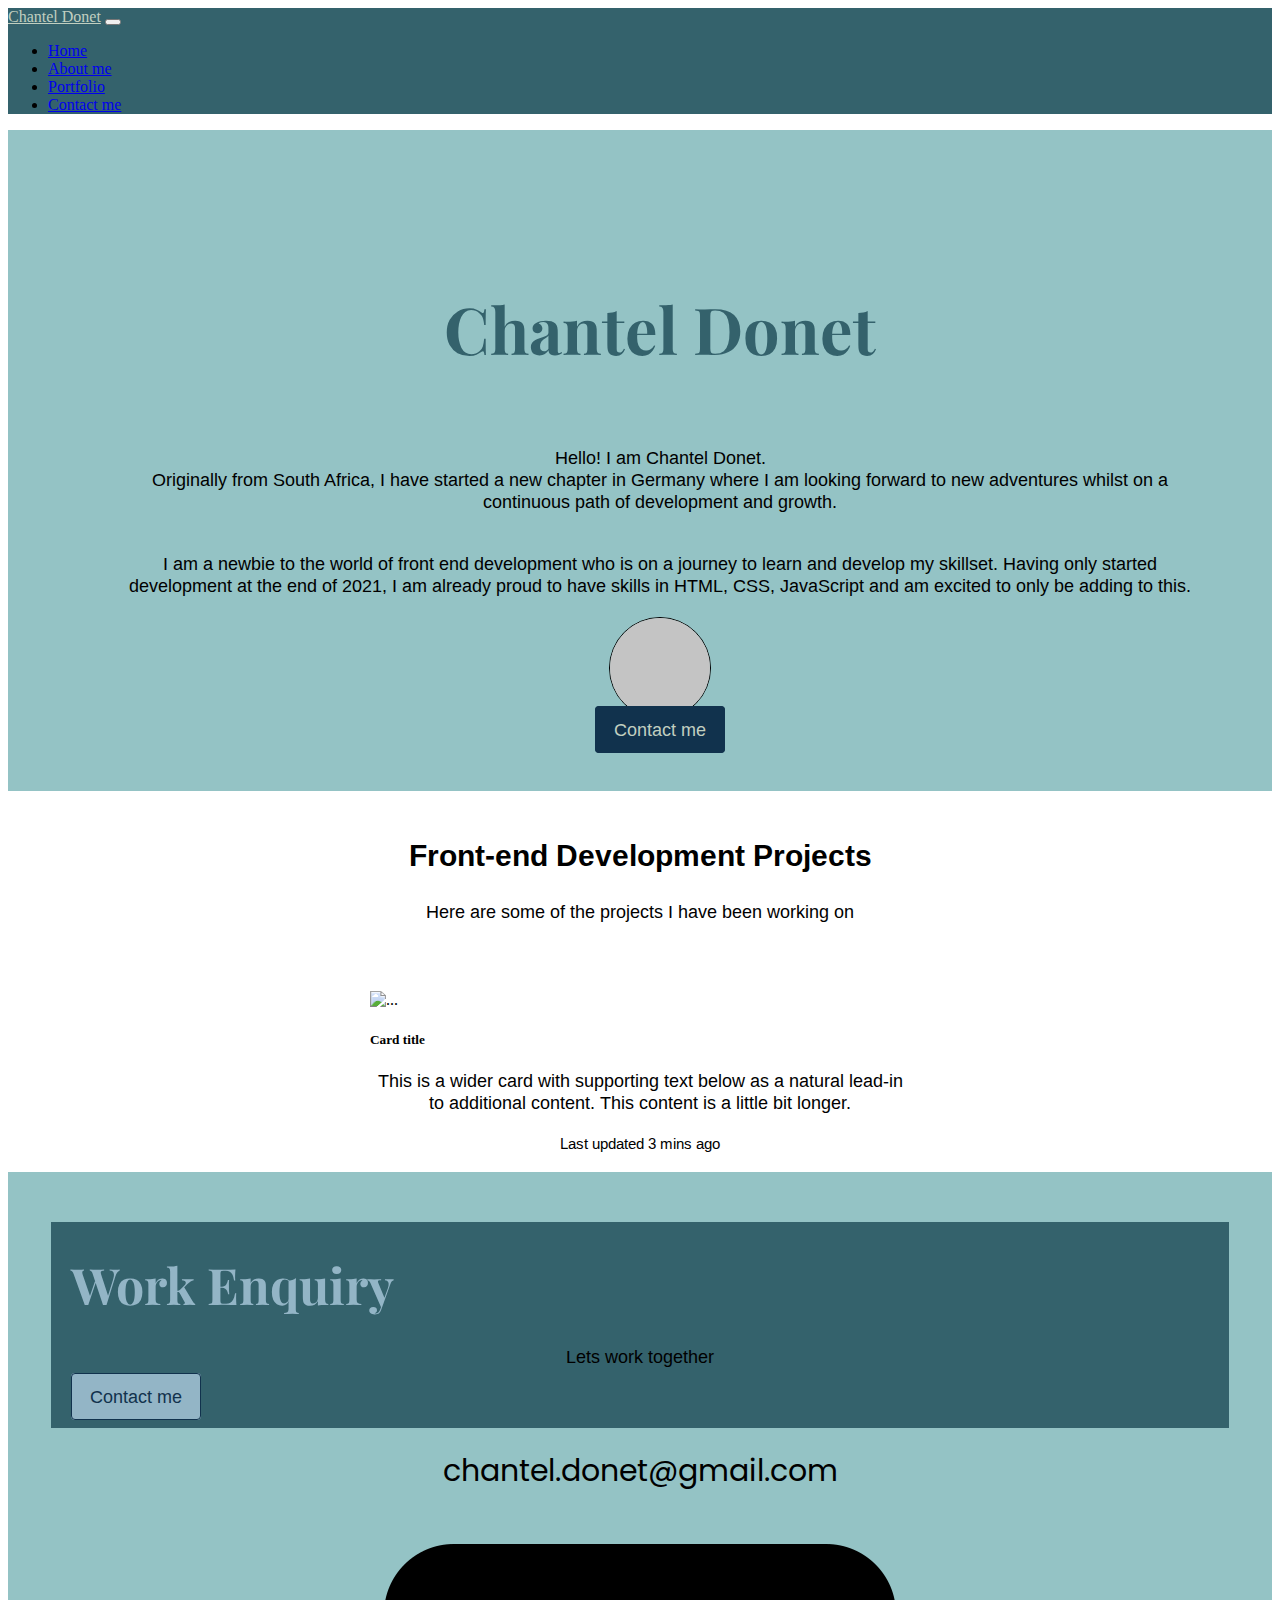
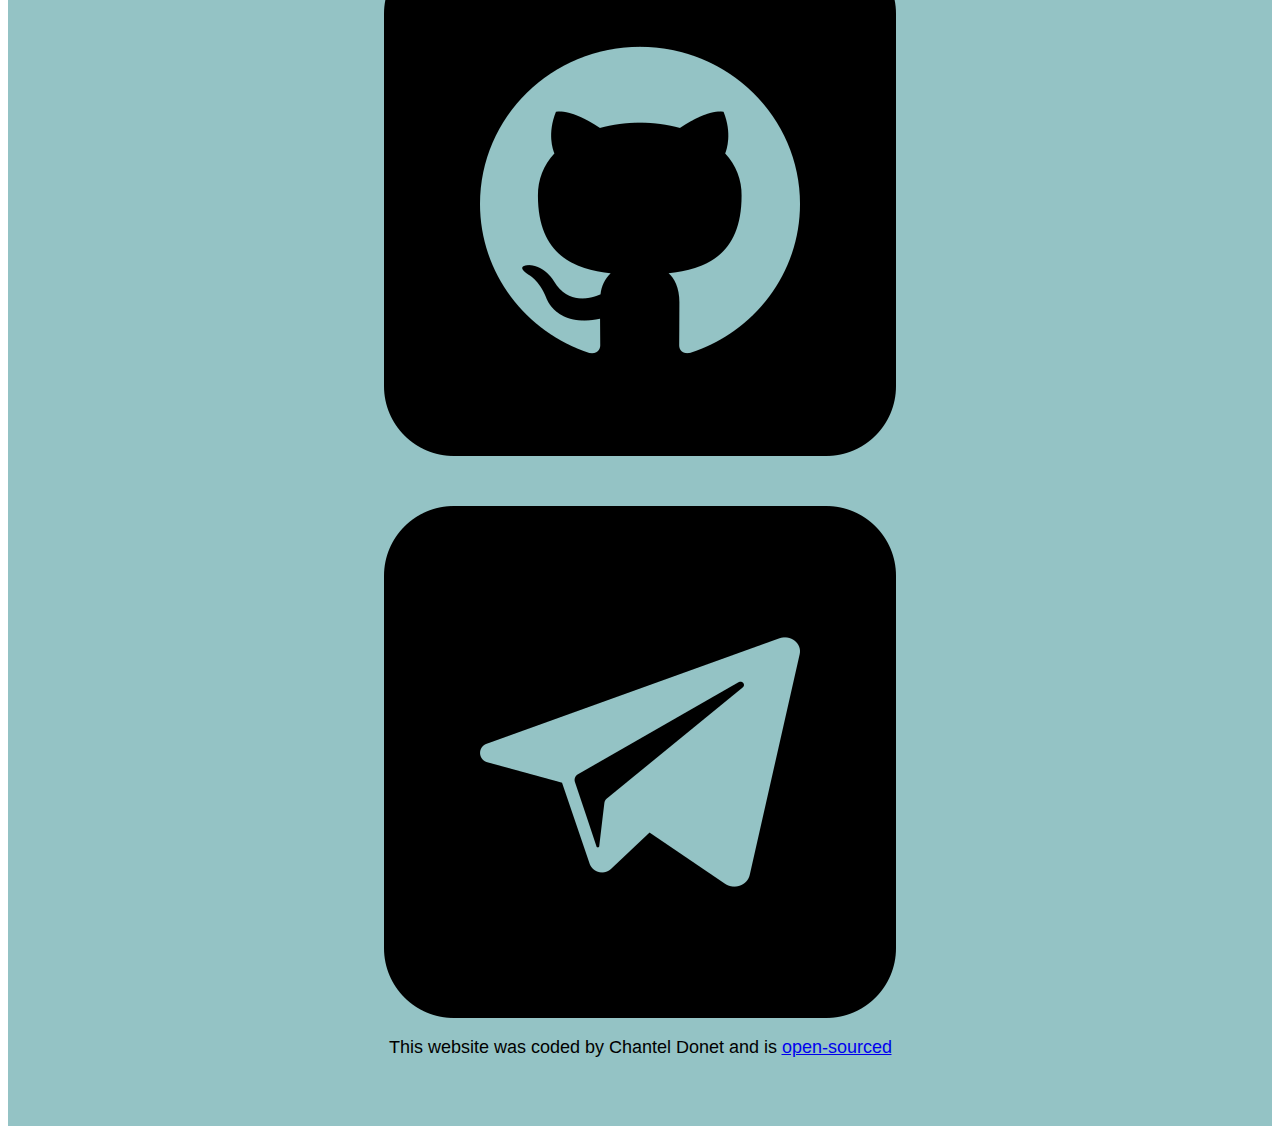
==== index.html @ b6ebb9e8 "portfolio page structure added" ====
<!DOCTYPE html>
<html lang="en">
  <head>
    <meta charset="UTF-8" />
    <meta http-equiv="X-UA-Compatible" content="IE=edge" />
    <meta name="viewport" content="width=device-width, initial-scale=1.0" />
    <link
      href="https://cdn.jsdelivr.net/npm/bootstrap@5.1.3/dist/css/bootstrap.min.css"
      rel="stylesheet"
      integrity="sha384-1BmE4kWBq78iYhFldvKuhfTAU6auU8tT94WrHftjDbrCEXSU1oBoqyl2QvZ6jIW3"
      crossorigin="anonymous"
    />
    <link rel="preconnect" href="https://fonts.googleapis.com" />
    <link rel="preconnect" href="https://fonts.gstatic.com" crossorigin />
    <link
      href="https://fonts.googleapis.com/css2?family=Arimo:wght@400;500;600;700&family=Playfair+Display:wght@400;500;700&family=Poppins:wght@500&display=swap"
      rel="stylesheet"
    />
    <script
      src="https://cdn.jsdelivr.net/npm/bootstrap@5.1.3/dist/js/bootstrap.bundle.min.js"
      integrity="sha384-ka7Sk0Gln4gmtz2MlQnikT1wXgYsOg+OMhuP+IlRH9sENBO0LRn5q+8nbTov4+1p"
      crossorigin="anonymous"
    ></script>
    <link rel="stylesheet" href="/src/styles.css" />
    <title>Document</title>
  </head>
  <body>
    <nav class="navbar navbar-expand-lg fixed-top navbar-dark">
      <div class="container-fluid">
        <a class="navbar-brand" href="#">Chantel Donet</a>
        <button
          class="navbar-toggler"
          type="button"
          data-bs-toggle="collapse"
          data-bs-target="#navbarNav"
          aria-controls="navbarNav"
          aria-expanded="false"
          aria-label="Toggle navigation"
        >
          <span class="navbar-toggler-icon"></span>
        </button>
        <div
          class="collapse navbar-collapse justify-content-end"
          id="navbarNav"
        >
          <ul class="navbar-nav">
            <li class="nav-item">
              <a class="nav-link active" aria-current="page" href="#">Home</a>
            </li>
            <li class="nav-item">
              <a class="nav-link" href="/about-me.html">About me</a>
            </li>
            <li class="nav-item">
              <a class="nav-link" href="/portfolio-of-work.html">Portfolio</a>
            </li>
            <li class="nav-item">
              <a class="nav-link" href="/about-me.html#contact">Contact me</a>
            </li>
          </ul>
        </div>
      </div>
    </nav>
    <div class="container-fluid hero page-heading">
      <h1>Chantel Donet</h1>
      <p>
        Hello! I am Chantel Donet. <br />
        Originally from South Africa, I have started a new chapter in Germany
        where I am looking forward to new adventures whilst on a continuous path
        of development and growth.
      </p>

      <p>
        I am a newbie to the world of front end development who is on a journey
        to learn and develop my skillset. Having only started development at the
        end of 2021, I am already proud to have skills in HTML, CSS, JavaScript
        and am excited to only be adding to this.
      </p>
      <div class="image-cropper">
        <img
          src="/images/img-placeholder.png"
          alt="profile picture"
          class="img-fluid"
        />
      </div>
      <a href="#" class="primary-link btn mt-3">Contact me</a>
    </div>
    <div class="projects">
      <h2>Front-end Development Projects</h2>
      <p>Here are some of the projects I have been working on</p>
      <div class="card mb-2" style="max-width: 540px">
        <div class="row g-0 mb-3">
          <div class="col-md-4">
            <img src="..." class="img-fluid rounded-start" alt="..." />
          </div>
          <div class="col-md-8">
            <div class="card-body">
              <h5 class="card-title">Card title</h5>
              <p class="card-text">
                This is a wider card with supporting text below as a natural
                lead-in to additional content. This content is a little bit
                longer.
              </p>
              <p class="card-text">
                <small class="text-muted">Last updated 3 mins ago</small>
              </p>
            </div>
          </div>
        </div>
      </div>
    </div>

    <footer class="container-fluid">
      <div class="enquiry-footer-section">
        <div class="row align-items-center">
          <div class="col-7">
            <div class="enquiry-heading">Work Enquiry</div>
            <p>Lets work together</p>
          </div>
          <div class="col-4">
            <div class="float-end">
              <a href="#" class="secondary-link btn">Contact me</a>
            </div>
          </div>
        </div>
      </div>
      <div class="contact-footer-section">
        <a href="mailto:chantel.donet@gmail.com" class="email-link"
          >chantel.donet@gmail.com</a
        >
        <div class="row justify-content-center">
          <a href="https://github.com/Chantel-Donet" class="icons"
            ><img src="/images/github.png" alt="github-icon" class="img-fluid"
          /></a>

          <a href="https://t.me/chanteldonet" class="icons">
            <img
              src="/images/telegram.png"
              alt="telegram-icon"
              class="img-fluid"
          /></a>
        </div>
        <p>
          This website was coded by Chantel Donet and is
          <a href="https://github.com/Chantel-Donet/chantel-donet-portfolio">
            open-sourced
          </a>
        </p>
      </div>
    </footer>
  </body>
</html>
---- src/styles.css ----
:root {
  --primary-teal: #34626c;
  --primary-dark-blue: #11324d;
  --primary-accent-font-color: #c1cfc0;
  --accent-color: #93b5c6;
  --background-teal: rgba(121, 180, 183, 0.8);
  --background-blue: rgba(52, 98, 108, 0.7);
}

h1 {
  font-family: "Playfair Display", serif;
  font-size: 64.63px;
  font-weight: 700;
  line-height: 70px;
  color: var(--primary-teal);

  padding: 20px;
}
h2 {
  font-family: "Arimo", sans-serif;
  font-weight: 700;
  font-size: 30px;
  line-height: 41px;
  text-align: center;
  padding-top: 20px;
}
p {
  font-family: "Arimo", sans-serif;
  font-weight: normal;
  font-size: 18px;
  text-align: center;
}
footer {
  background-color: var(--background-teal);

  padding-top: 50px;
  padding-bottom: 50px;
}
.primary-link {
  color: var(--primary-accent-font-color);
  background-color: var(--primary-dark-blue);
  font-family: "Arimo", sans-serif;
  font-size: 18px;
  text-decoration: none;
  text-align: center;
  border: 1px solid var(--primary-dark-blue);
  border-radius: 4px;
  padding: 12px 18px;
  margin: 0 auto;
}
.secondary-link {
  color: var(--primary-dark-blue);
  background-color: var(--accent-color);
  font-family: "Arimo", sans-serif;
  font-size: 18px;
  text-decoration: none;
  text-align: center;
  border: 1px solid var(--primary-dark-blue);
  border-radius: 4px;
  padding: 12px 18px;

  margin: 0 auto;
}
.navbar {
  background-color: var(--primary-teal);
}
.navbar-dark .navbar-brand {
  color: var(--primary-accent-font-color);
}
.page-heading {
  padding-top: 100px;
  padding-bottom: 50px;
  padding: 100px 0 50px 40px;
  background-color: var(--background-teal);
}
.hero {
  text-align: center;
}
.hero p {
  max-width: 90%;
  display: block;
  margin: 0 auto;
  padding: 20px;
}
.image-cropper {
  border: 1px solid black;
  border-radius: 50%;
  width: 100px;
  height: 100px;
  overflow: hidden;
  margin: 0 auto;
}
.card {
  margin: 0 auto;
}

.about-me-content p {
  text-align: left;
}
.portfolio h1 {
  color: whitesmoke;
}
.row img {
  display: block;
  margin: 0 auto;
  padding-top: 50px;
}
.weather-app-project {
  background-color: var(--background-teal);
}
.project-info {
  text-align: left;
}
.project-info p {
  text-align: left;
}
.enquiry-footer-section {
  background-color: var(--primary-teal);
  display: block;
  margin: 0 auto;
  max-width: 90%;
  padding: 20px;
}
.enquiry-heading {
  font-family: "Playfair Display", serif;
  font-size: 50px;
  font-weight: 700;
  line-height: 86px;
  color: var(--accent-color);
}
.contact-footer-section {
  text-align: center;
  margin-top: 20px;
}
.email-link {
  text-decoration: none;
  font-family: "Poppins", sans-serif;
  color: black;
  font-size: 30px;
}
.icons {
  max-width: 70px;
  margin-top: 20px;
  margin-bottom: 20px;
  display: inline;
}
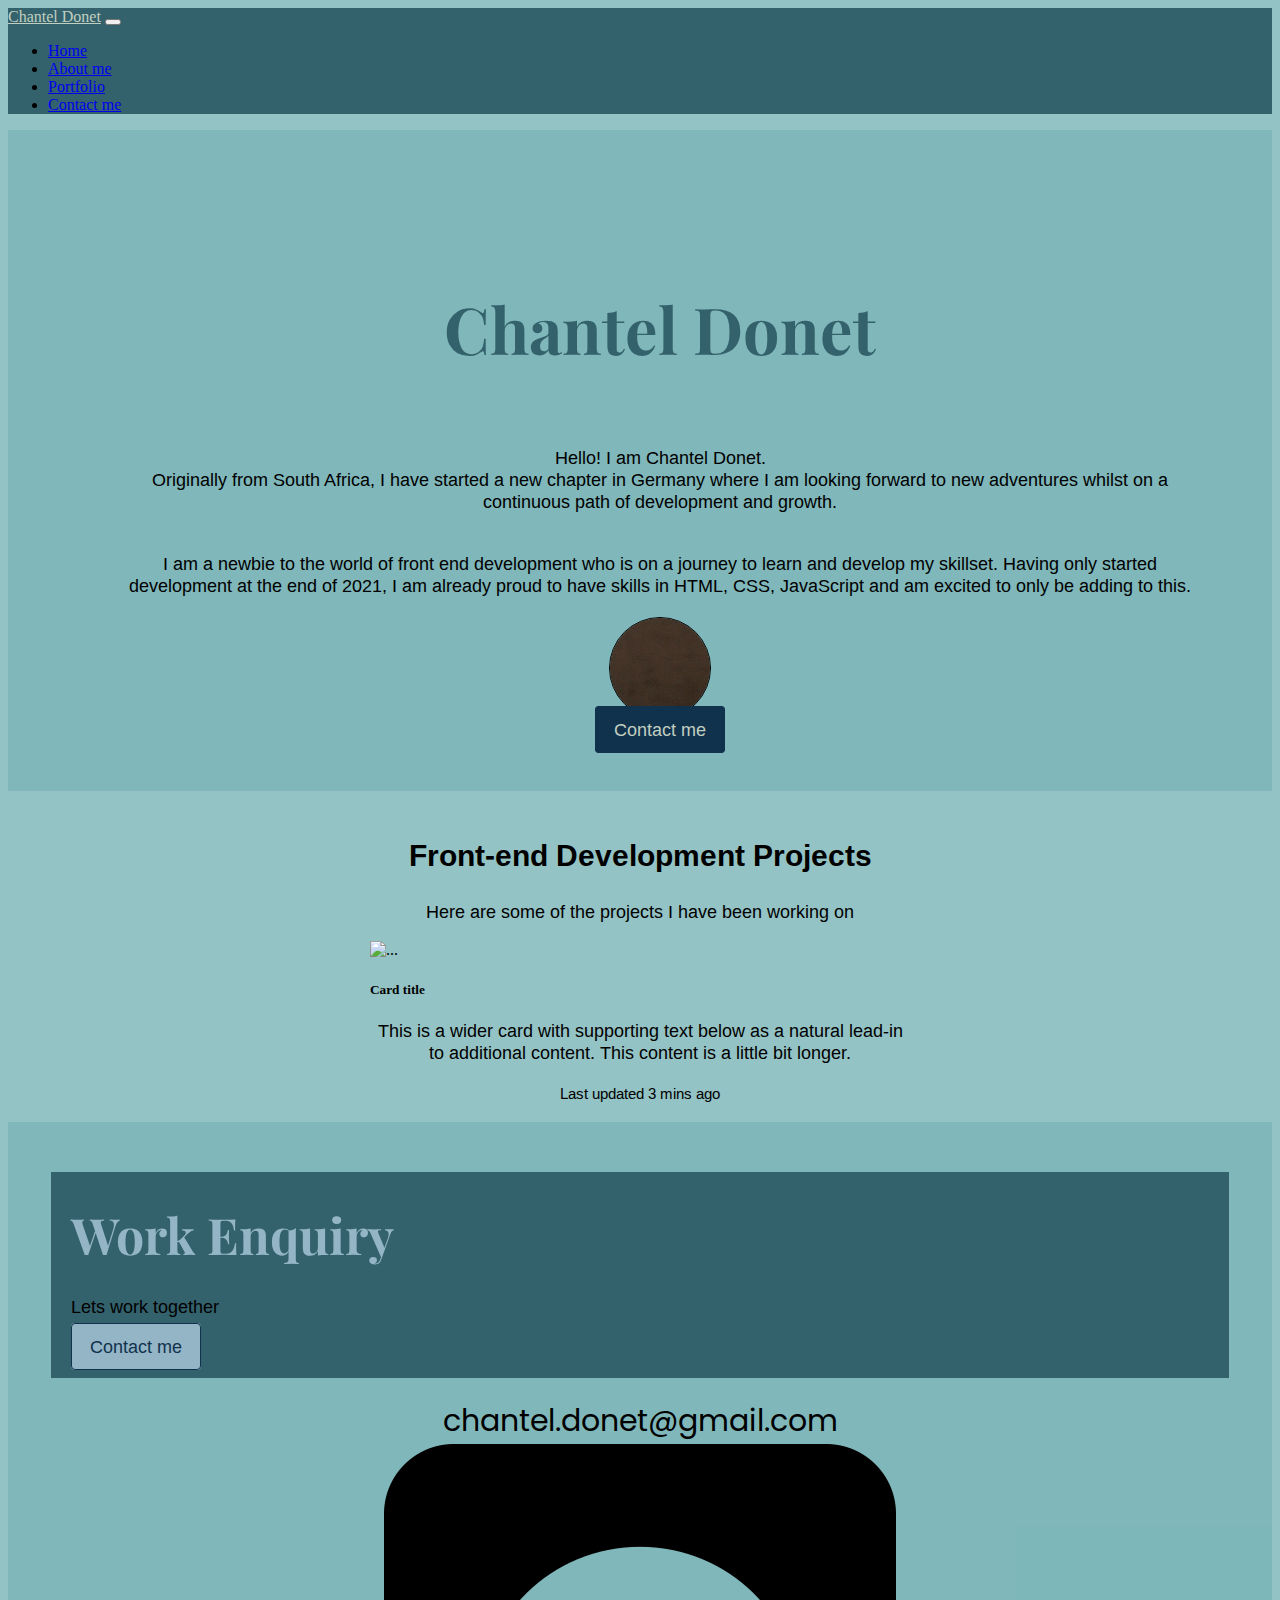
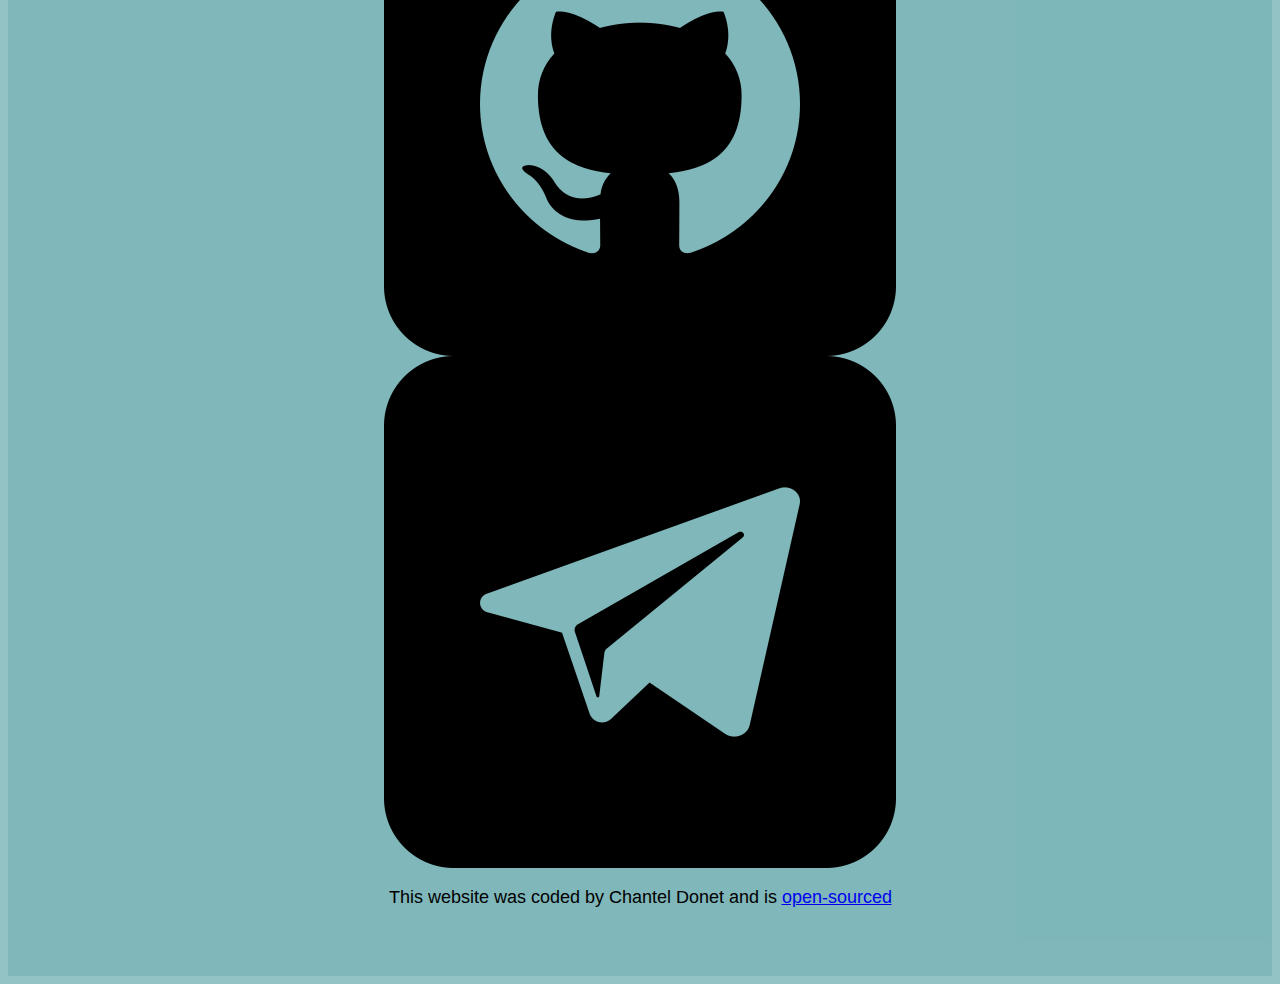
==== commit a920af68: "home page profile image added" ====
--- a/index.html
+++ b/index.html
@@ -77,7 +77,7 @@
       </p>
       <div class="image-cropper">
         <img
-          src="/images/img-placeholder.png"
+          src="/images/SAVE_20220205_085033.jpg"
           alt="profile picture"
           class="img-fluid"
         />
--- a/src/styles.css
+++ b/src/styles.css
@@ -6,6 +6,9 @@
   --background-teal: rgba(121, 180, 183, 0.8);
   --background-blue: rgba(52, 98, 108, 0.7);
 }
+body {
+  background-color: var(--background-teal);
+}
 
 h1 {
   font-family: "Playfair Display", serif;
@@ -13,7 +16,6 @@
   font-weight: 700;
   line-height: 70px;
   color: var(--primary-teal);
-
   padding: 20px;
 }
 h2 {
@@ -28,7 +30,6 @@
   font-family: "Arimo", sans-serif;
   font-weight: normal;
   font-size: 18px;
-  text-align: center;
 }
 footer {
   background-color: var(--background-teal);
@@ -90,29 +91,50 @@
   overflow: hidden;
   margin: 0 auto;
 }
+.projects p {
+  text-align: center;
+}
 .card {
   margin: 0 auto;
 }
+.about-me-content h1 {
+  padding-bottom: 0px;
+}
+.about-me-image {
+  max-height: 400px;
+  border: 1px solid none;
+  border-radius: 2px;
+}
 
-.about-me-content p {
-  text-align: left;
-}
 .portfolio h1 {
   color: whitesmoke;
+  text-align: center;
 }
 .row img {
   display: block;
   margin: 0 auto;
-  padding-top: 50px;
 }
-.weather-app-project {
+.project-frame-primary {
   background-color: var(--background-teal);
+  padding-top: 20px;
+  padding-bottom: 20px;
+}
+.project-frame-secondary {
+  background-color: var(--background-blue);
+  padding-top: 80px;
+  padding-bottom: 80px;
 }
 .project-info {
   text-align: left;
 }
-.project-info p {
-  text-align: left;
+
+.project-image {
+  border: 1px solid darkslategrey;
+  border-radius: 4px;
+  max-width: 300px;
+}
+.project-image img {
+  display: flex;
 }
 .enquiry-footer-section {
   background-color: var(--primary-teal);
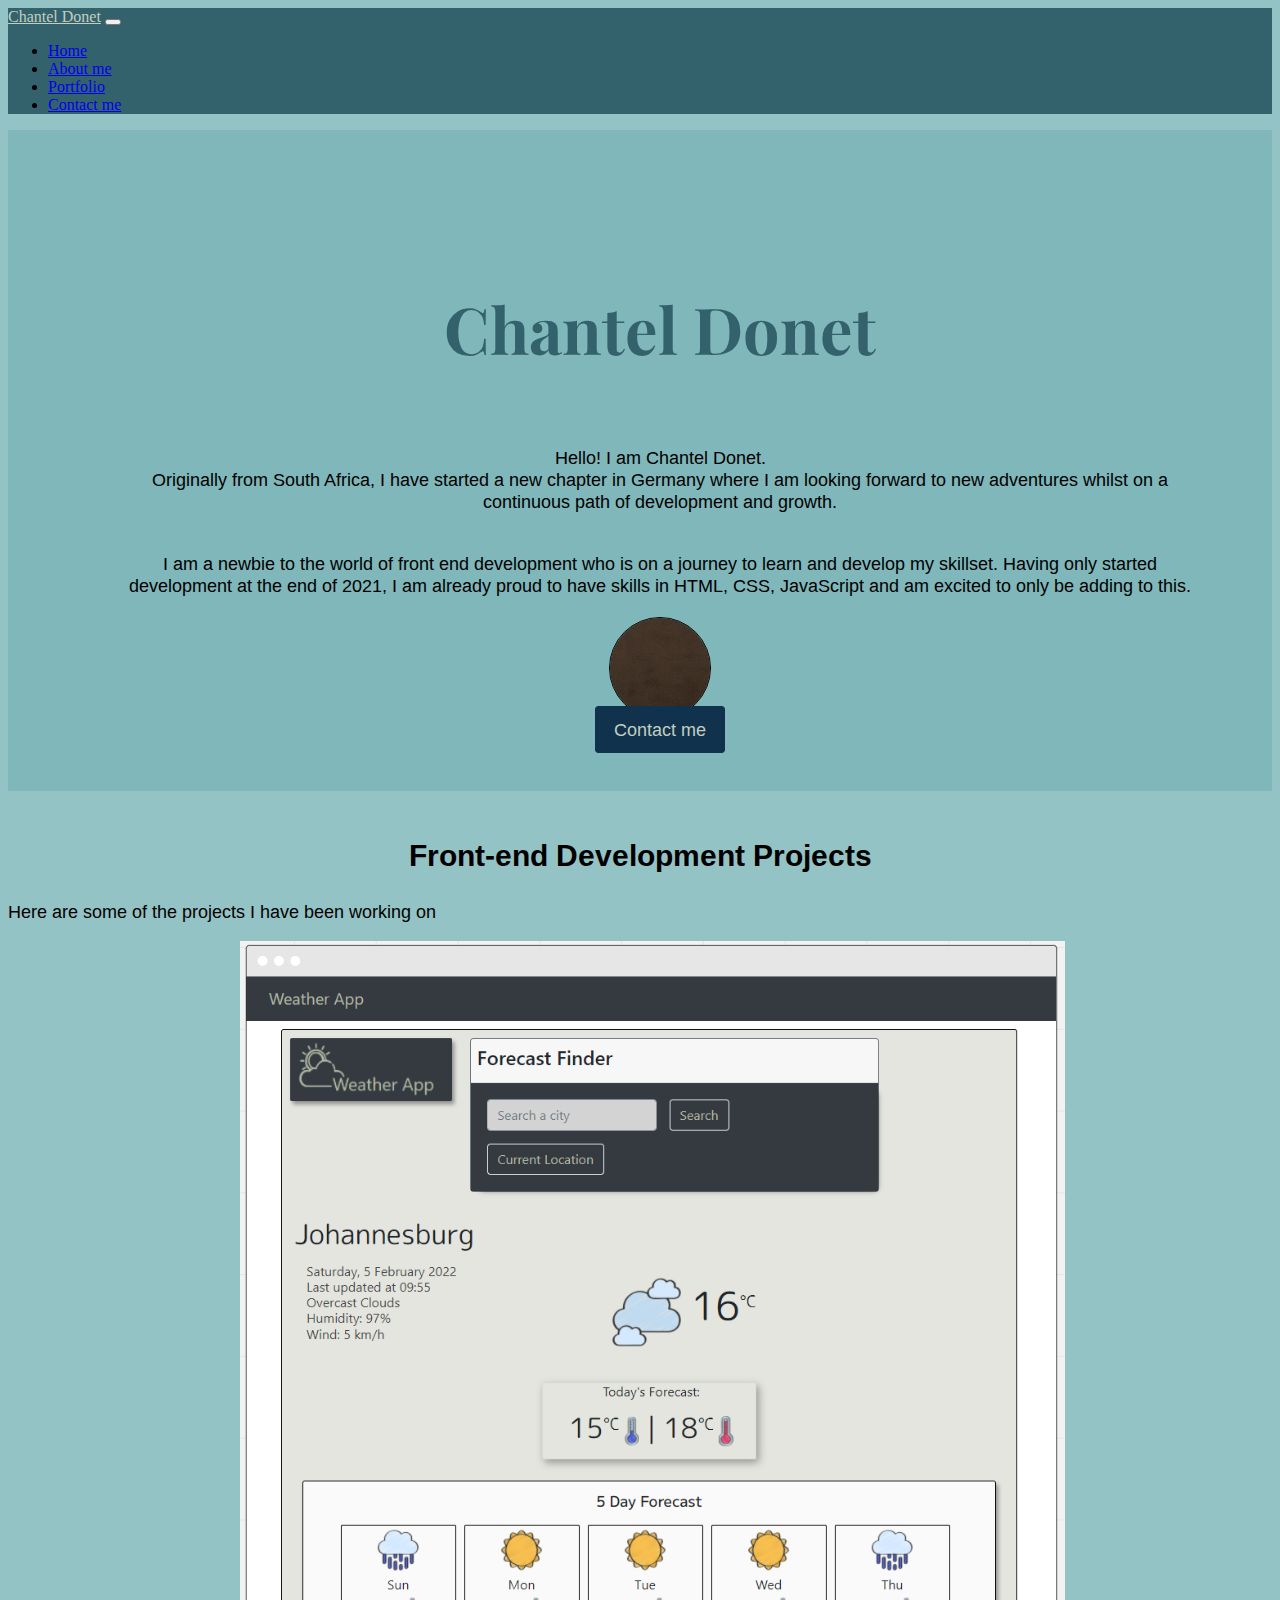
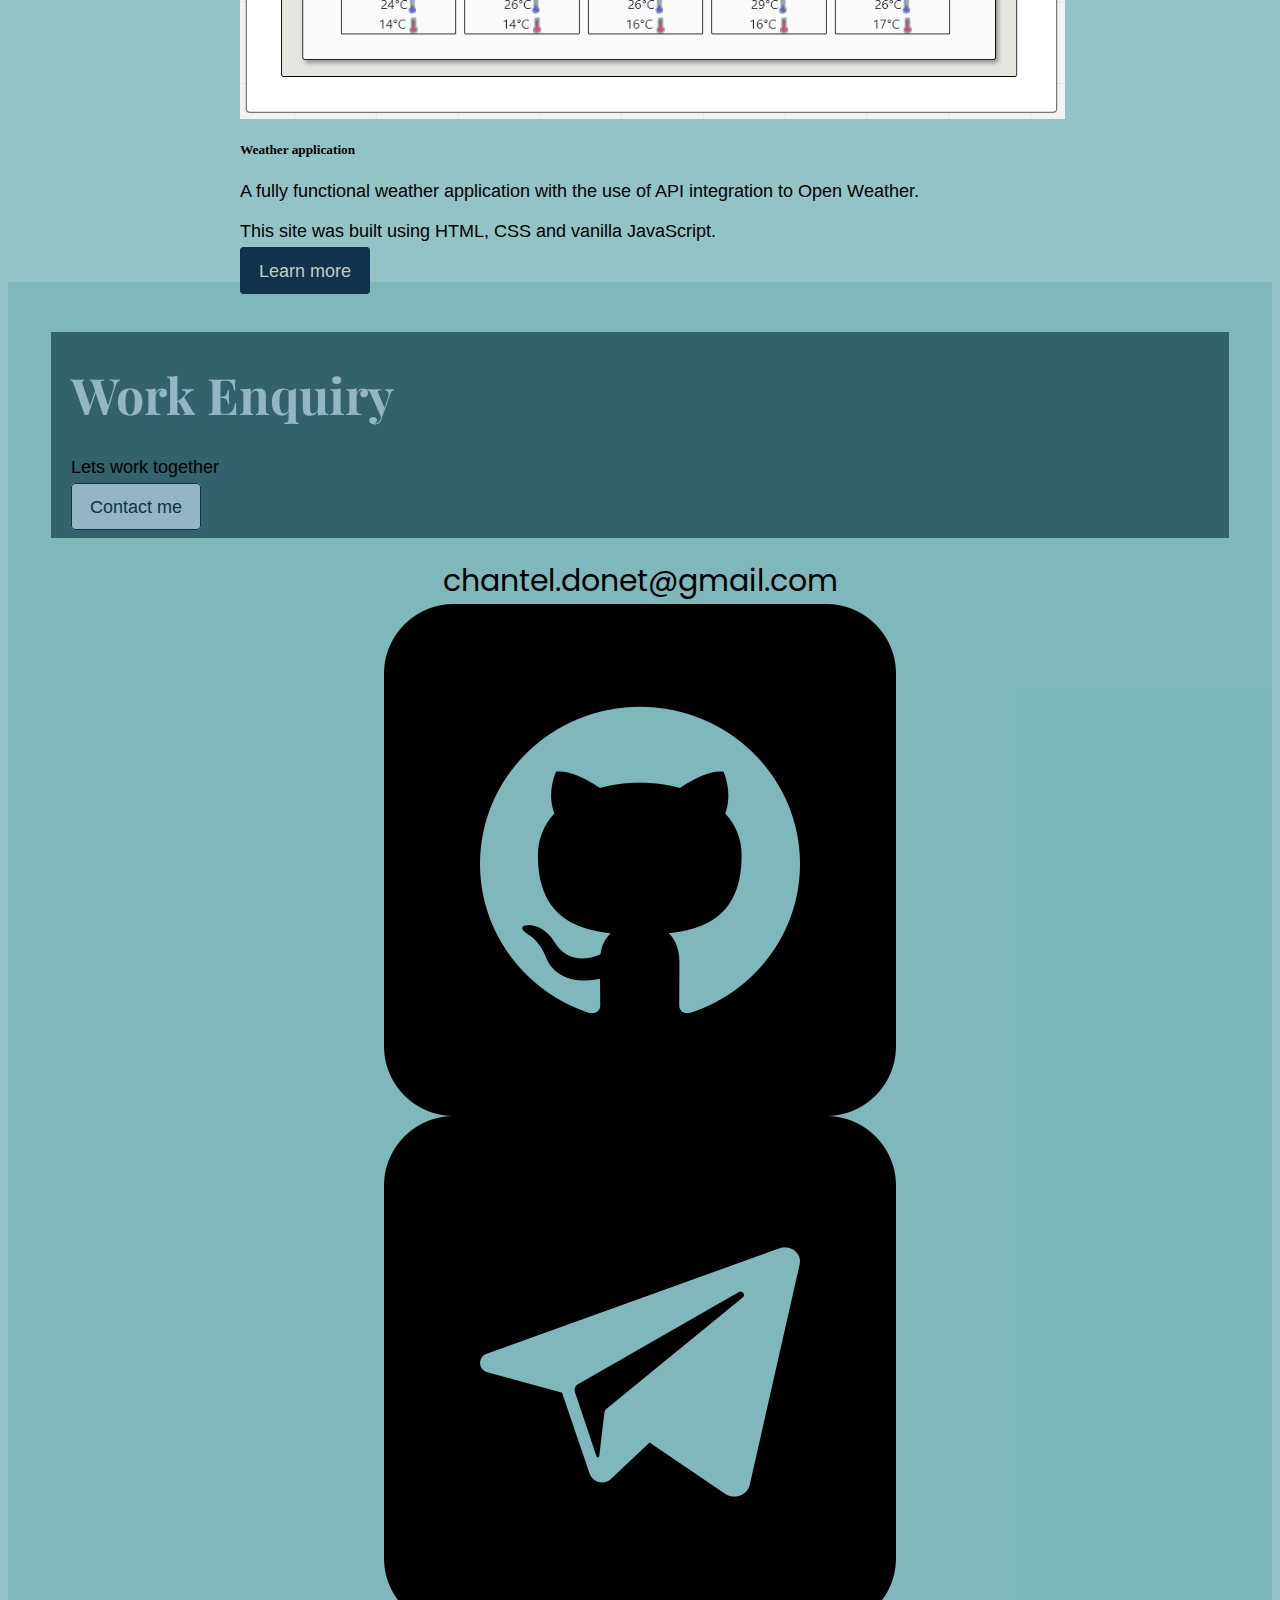
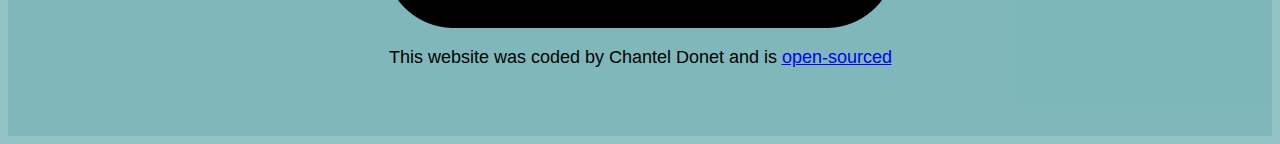
==== commit 68dab462: "weather app information added to home page project section + updated on portfolio page" ====
--- a/index.html
+++ b/index.html
@@ -86,23 +86,28 @@
     </div>
     <div class="projects">
       <h2>Front-end Development Projects</h2>
-      <p>Here are some of the projects I have been working on</p>
-      <div class="card mb-2" style="max-width: 540px">
-        <div class="row g-0 mb-3">
+      <p class="text-center">
+        Here are some of the projects I have been working on
+      </p>
+      <div class="card mb-2" style="max-width: 800px">
+        <div class="row g-0 m-3 align-items-center">
           <div class="col-md-4">
-            <img src="..." class="img-fluid rounded-start" alt="..." />
+            <img
+              src="images/weather-app-framed.PNG"
+              class="img-fluid rounded-start"
+              alt="..."
+            />
           </div>
           <div class="col-md-8">
             <div class="card-body">
-              <h5 class="card-title">Card title</h5>
+              <h5 class="card-title">Weather application</h5>
               <p class="card-text">
-                This is a wider card with supporting text below as a natural
-                lead-in to additional content. This content is a little bit
-                longer.
+                A fully functional weather application with the use of API
+                integration to Open Weather.
               </p>
-              <p class="card-text">
-                <small class="text-muted">Last updated 3 mins ago</small>
-              </p>
+              <p>This site was built using HTML, CSS and vanilla JavaScript.</p>
+
+              <a href="#" class="primary-link btn">Learn more</a>
             </div>
           </div>
         </div>
--- a/src/styles.css
+++ b/src/styles.css
@@ -83,6 +83,7 @@
   margin: 0 auto;
   padding: 20px;
 }
+
 .image-cropper {
   border: 1px solid black;
   border-radius: 50%;
@@ -91,9 +92,7 @@
   overflow: hidden;
   margin: 0 auto;
 }
-.projects p {
-  text-align: center;
-}
+
 .card {
   margin: 0 auto;
 }
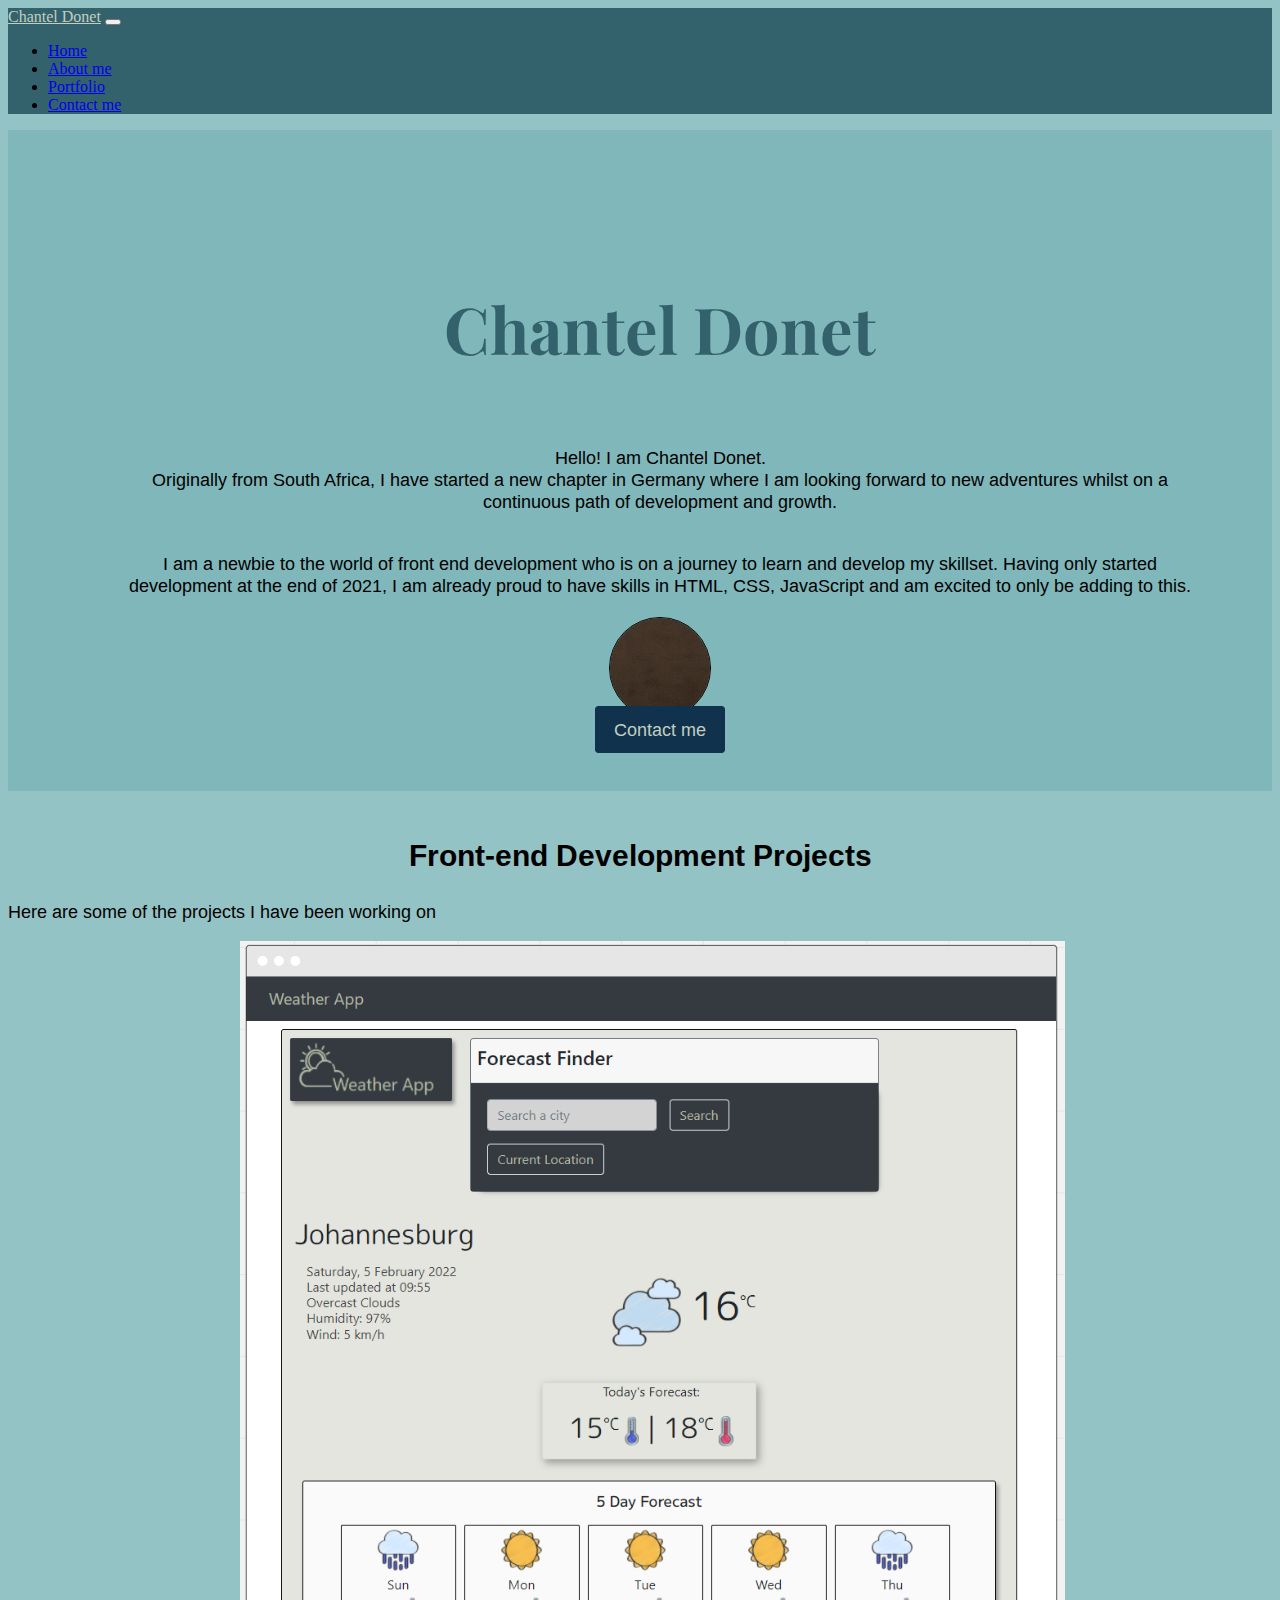
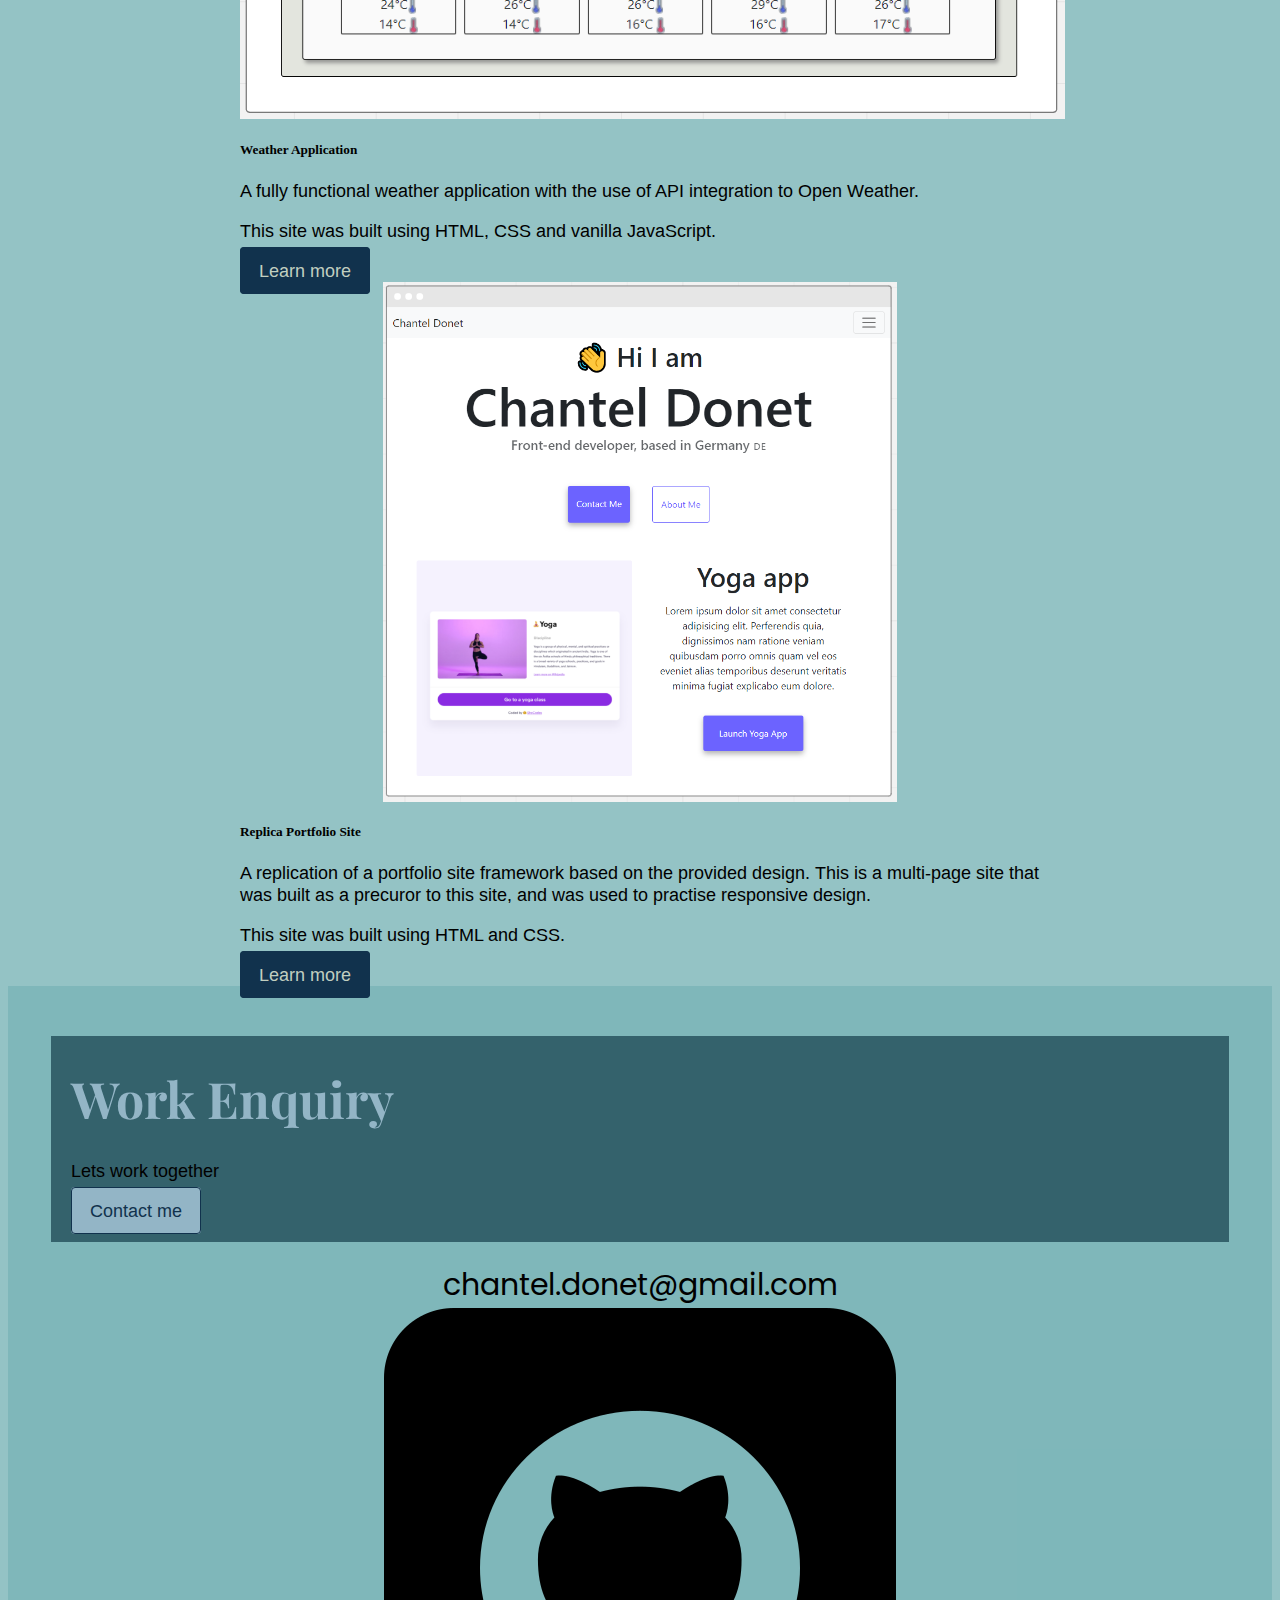
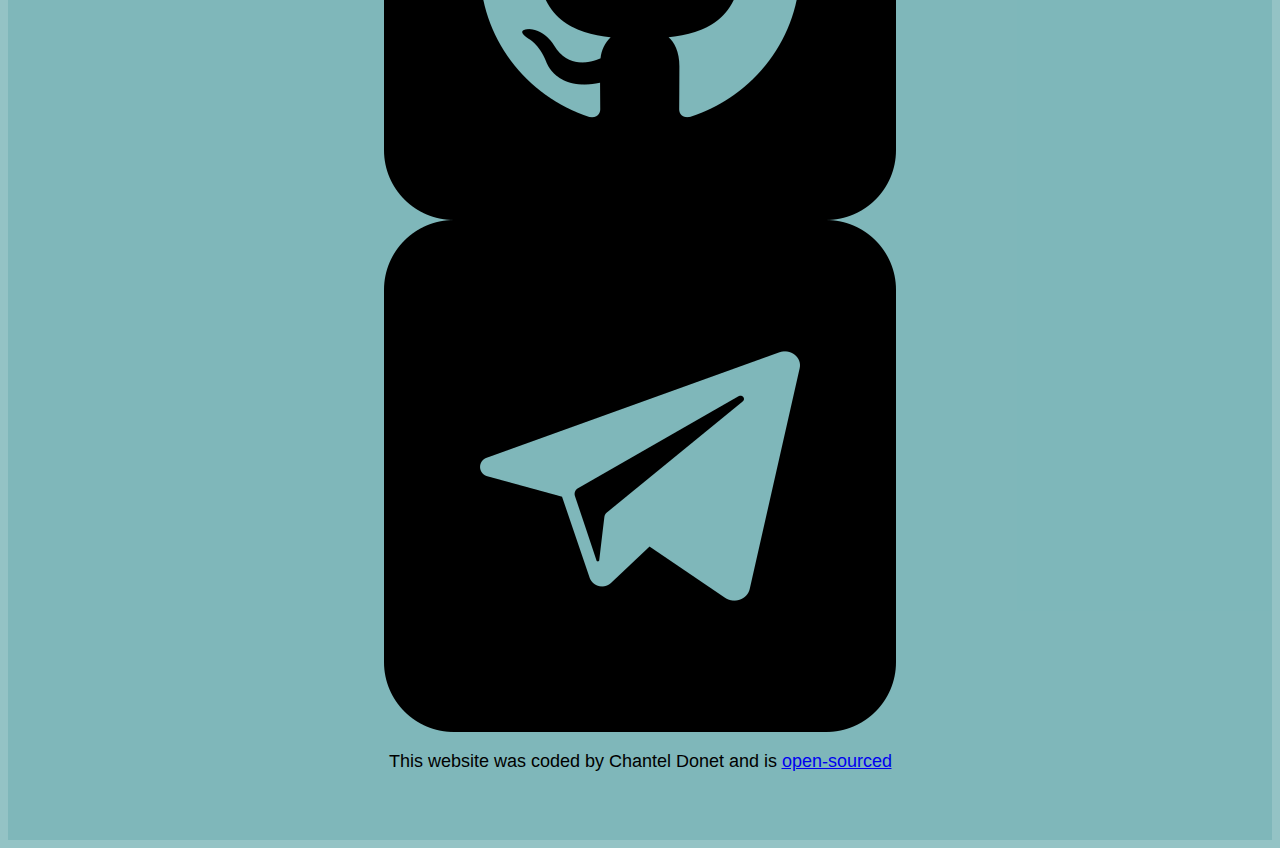
==== commit d6234d47: "portfolio site information added to home page + updated on portfolio page" ====
--- a/index.html
+++ b/index.html
@@ -95,20 +95,53 @@
             <img
               src="images/weather-app-framed.PNG"
               class="img-fluid rounded-start"
-              alt="..."
+              alt="weather app"
             />
           </div>
           <div class="col-md-8">
             <div class="card-body">
-              <h5 class="card-title">Weather application</h5>
+              <h5 class="card-title">Weather Application</h5>
               <p class="card-text">
                 A fully functional weather application with the use of API
                 integration to Open Weather.
               </p>
               <p>This site was built using HTML, CSS and vanilla JavaScript.</p>
 
-              <a href="#" class="primary-link btn">Learn more</a>
+              <a
+                href="/portfolio-of-work.html#weather-app"
+                class="primary-link btn"
+                >Learn more</a
+              >
             </div>
+          </div>
+        </div>
+      </div>
+    </div>
+
+    <div class="card mb-2" style="max-width: 800px">
+      <div class="row g-0 m-2 ms-3 align-items-center">
+        <div class="col-md-4">
+          <img
+            src="images/portfolio-replica-framed.PNG"
+            class="img-fluid rounded-start"
+            alt="portfolio site"
+          />
+        </div>
+        <div class="col-md-8">
+          <div class="card-body">
+            <h5 class="card-title">Replica Portfolio Site</h5>
+            <p class="card-text">
+              A replication of a portfolio site framework based on the provided
+              design. This is a multi-page site that was built as a precuror to
+              this site, and was used to practise responsive design.
+            </p>
+            <p>This site was built using HTML and CSS.</p>
+
+            <a
+              href="/portfolio-of-work.html#replica-portfolio"
+              class="primary-link btn"
+              >Learn more</a
+            >
           </div>
         </div>
       </div>
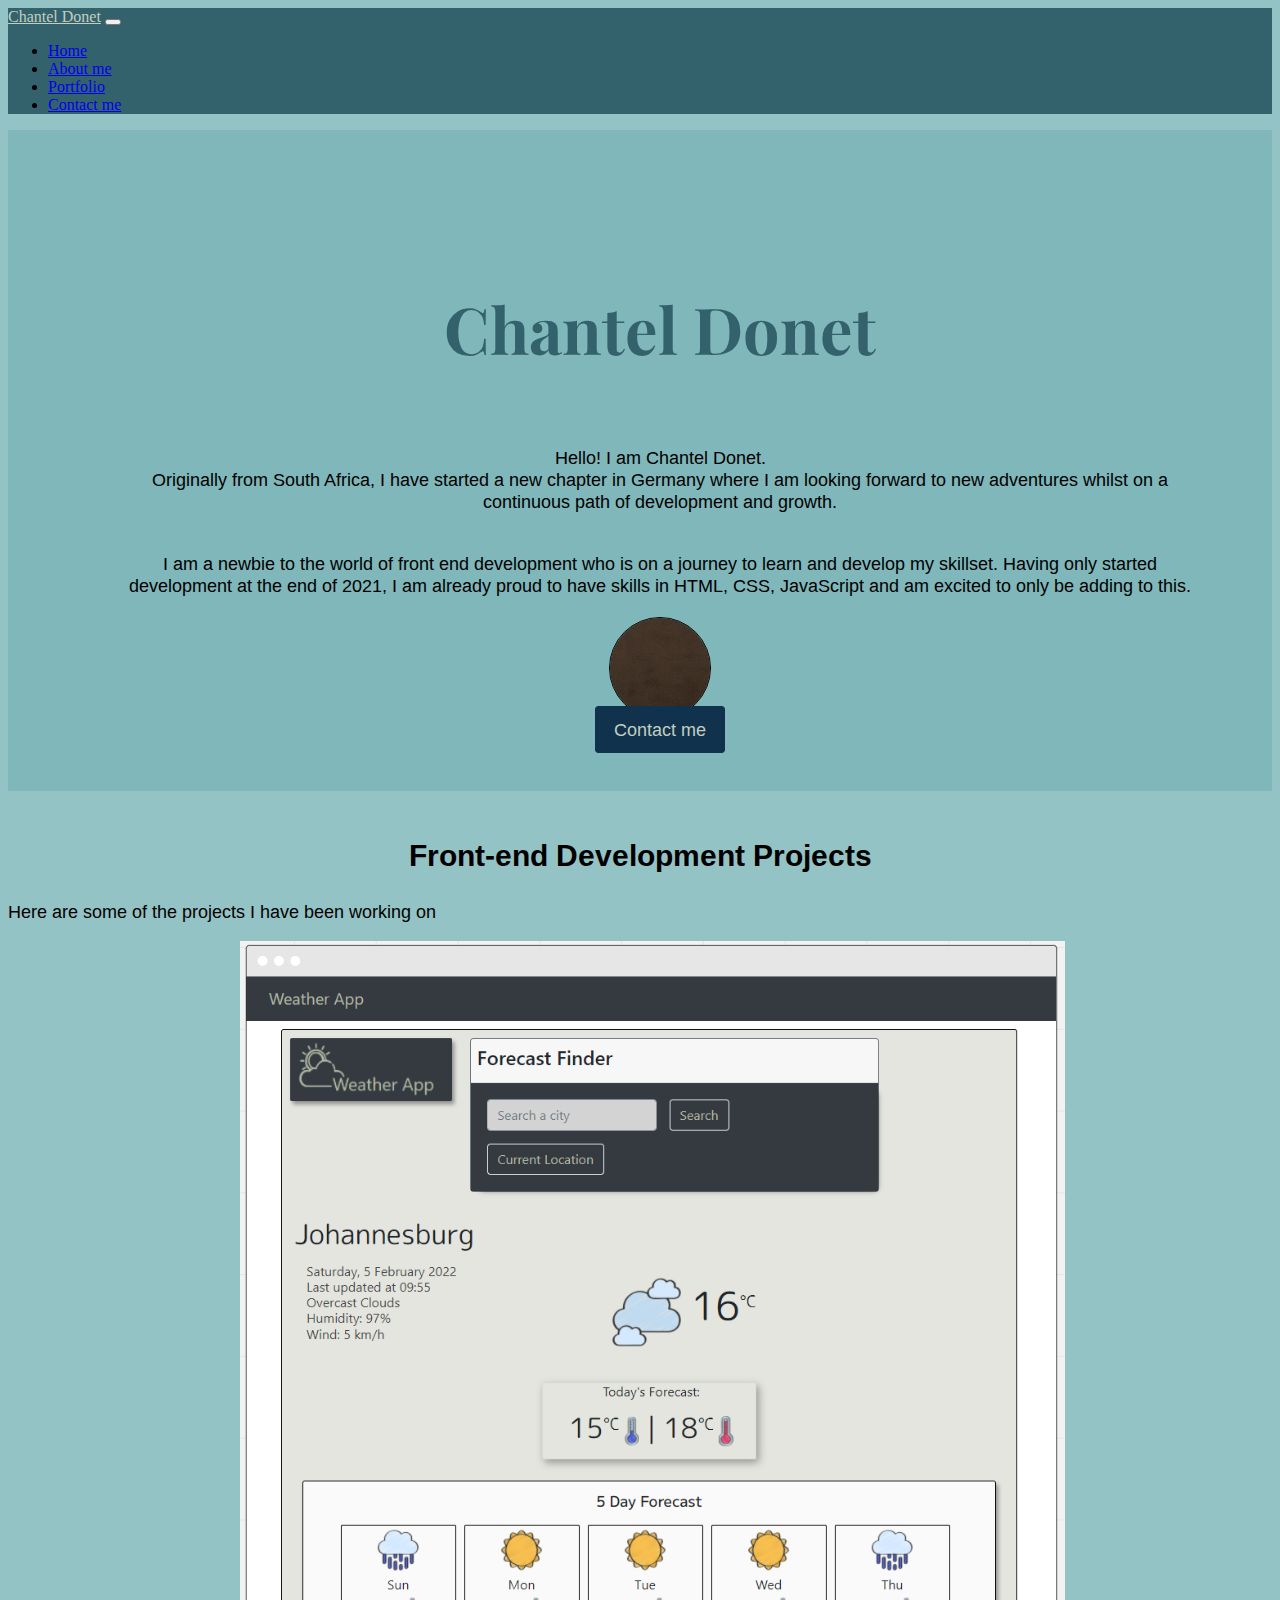
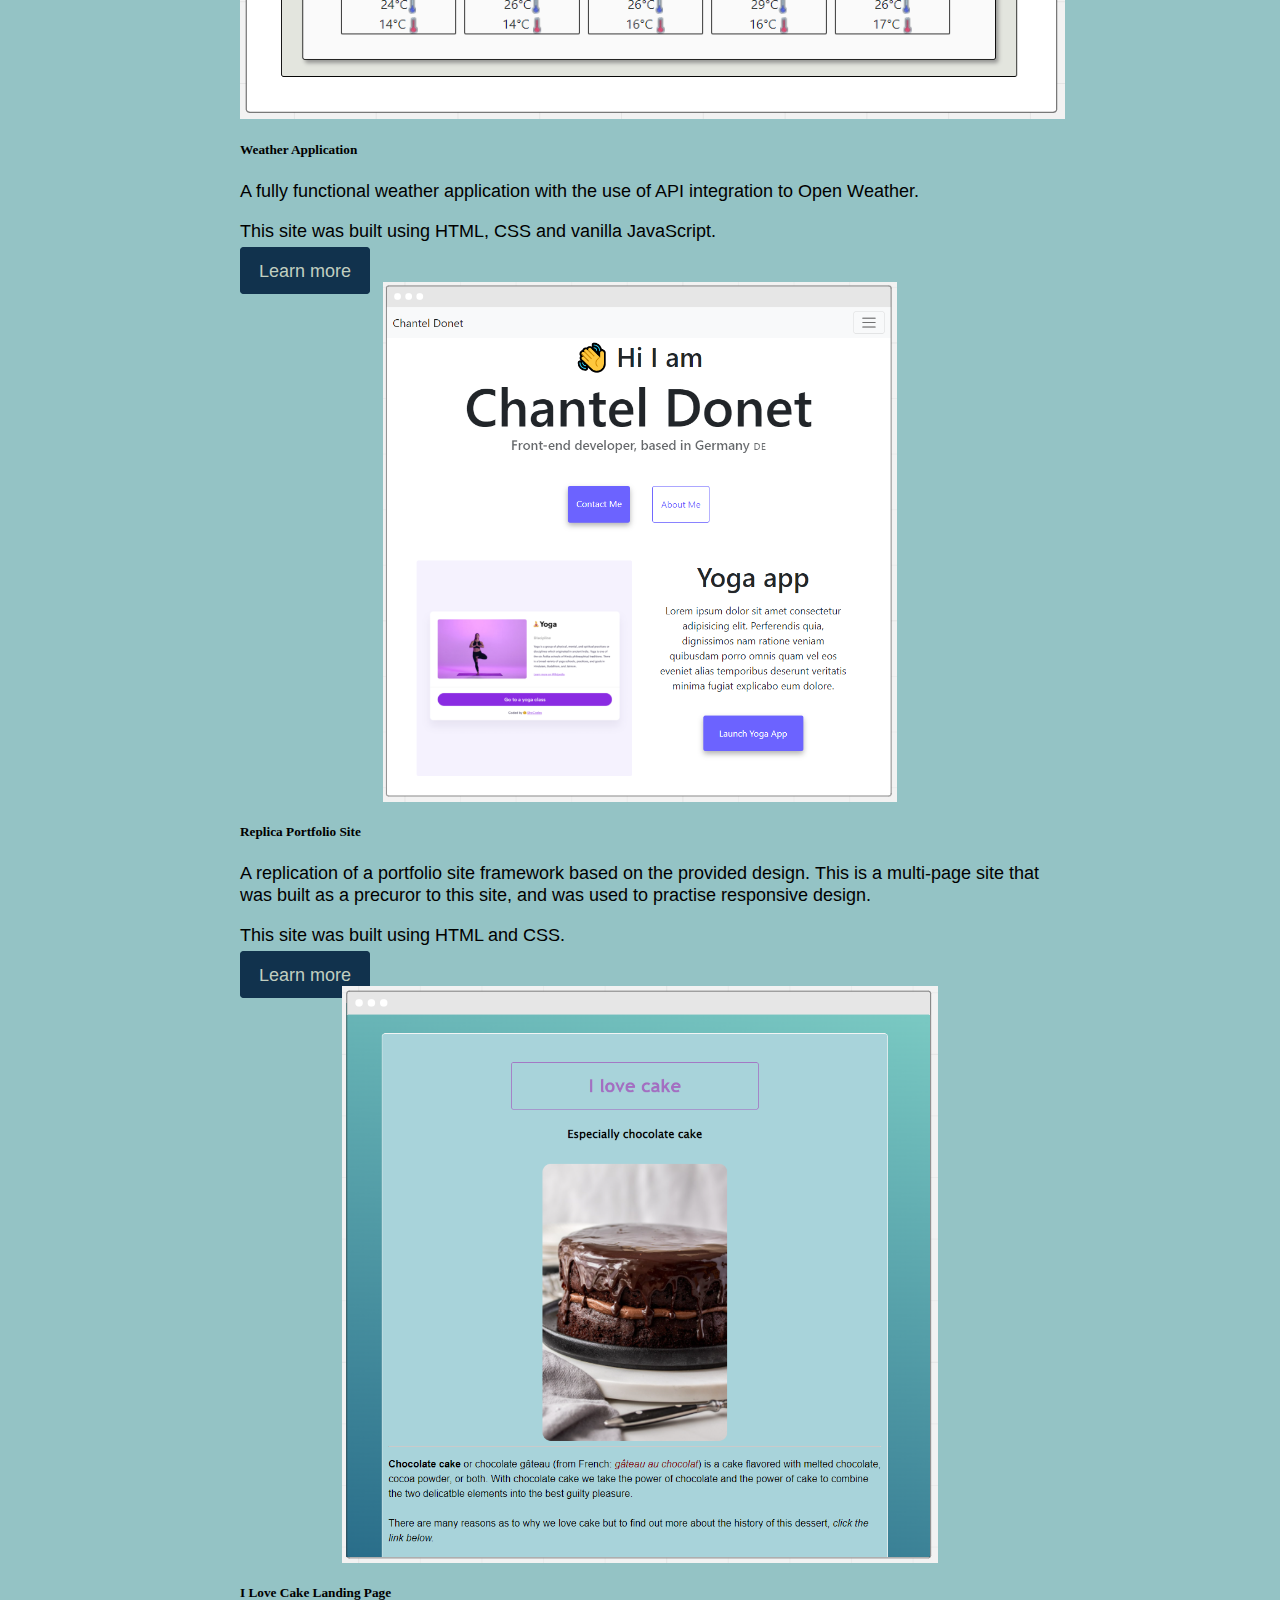
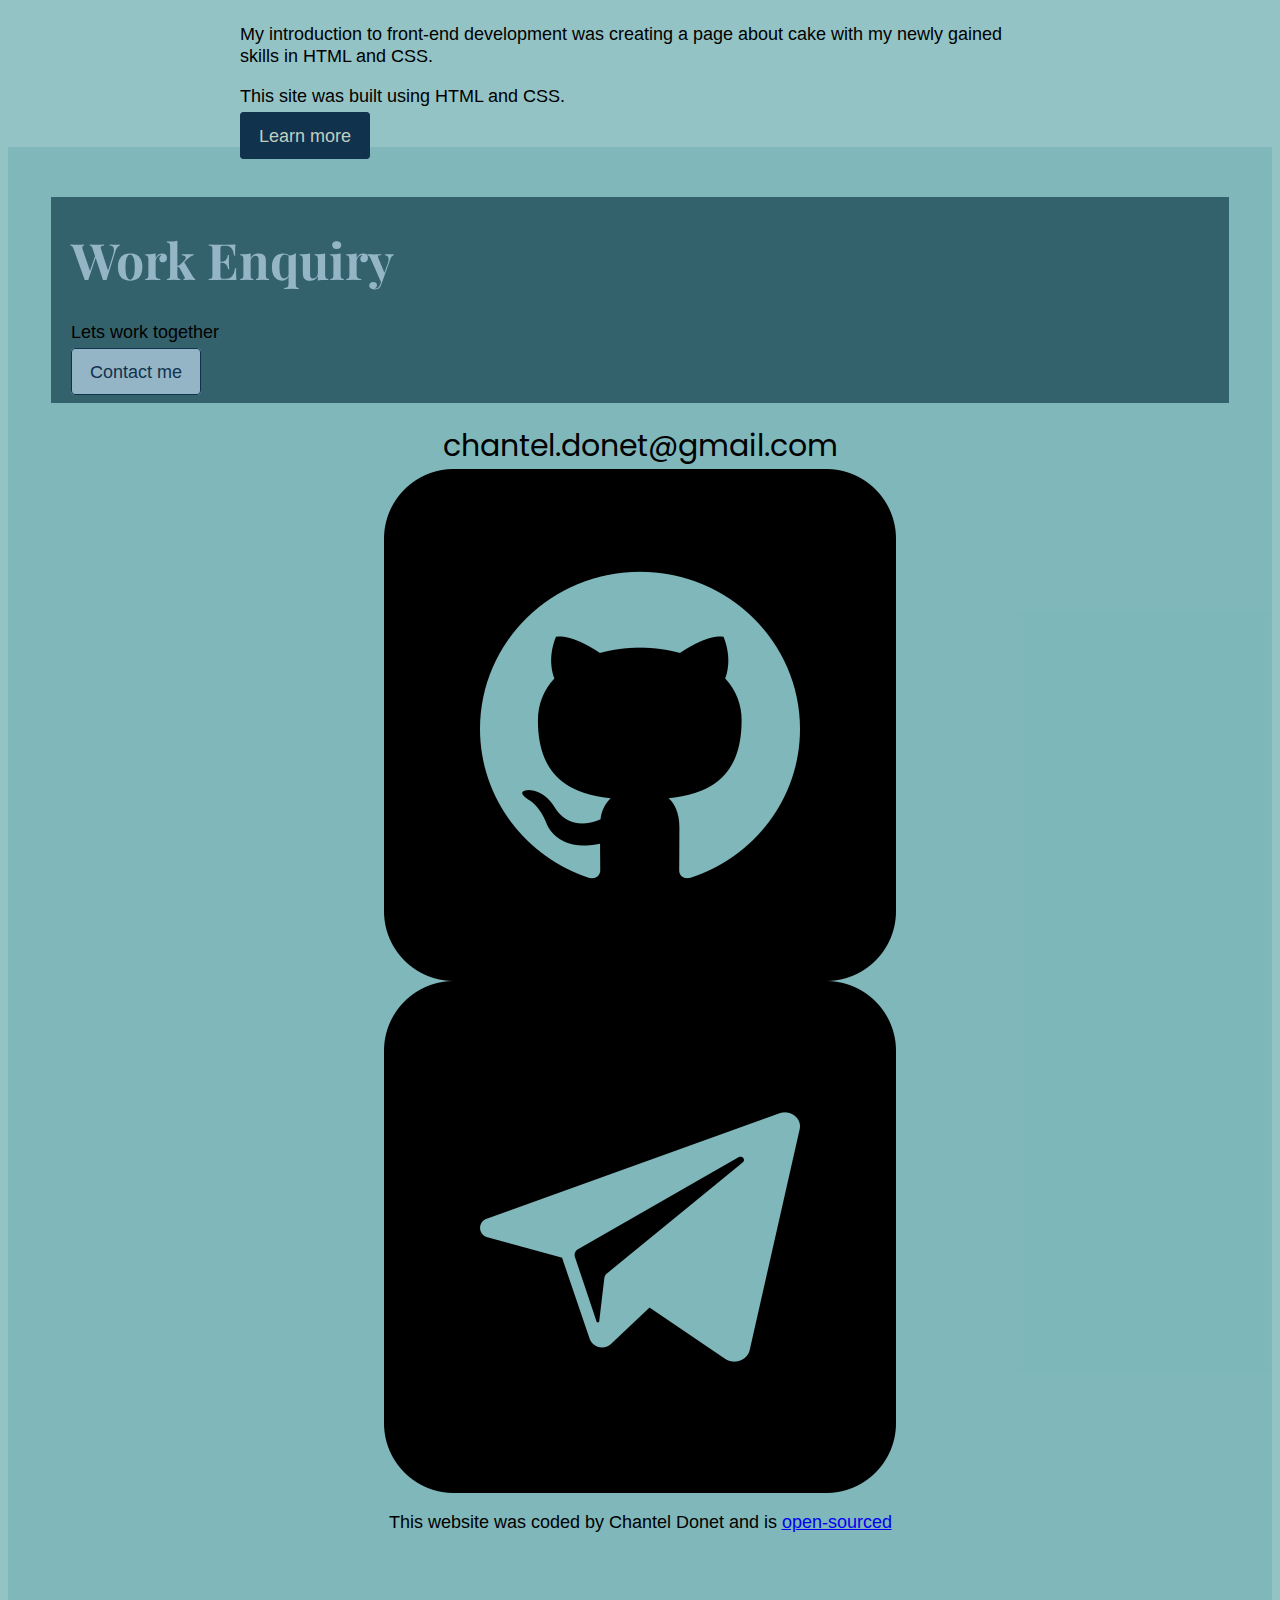
==== commit e8e715a6: "cake landing page information added to homepage and updated on the portfolio page" ====
--- a/index.html
+++ b/index.html
@@ -84,7 +84,7 @@
       </div>
       <a href="#" class="primary-link btn mt-3">Contact me</a>
     </div>
-    <div class="projects">
+    <div class="projects mb-5">
       <h2>Front-end Development Projects</h2>
       <p class="text-center">
         Here are some of the projects I have been working on
@@ -116,32 +116,61 @@
           </div>
         </div>
       </div>
-    </div>
-
-    <div class="card mb-2" style="max-width: 800px">
-      <div class="row g-0 m-2 ms-3 align-items-center">
-        <div class="col-md-4">
-          <img
-            src="images/portfolio-replica-framed.PNG"
-            class="img-fluid rounded-start"
-            alt="portfolio site"
-          />
-        </div>
-        <div class="col-md-8">
-          <div class="card-body">
-            <h5 class="card-title">Replica Portfolio Site</h5>
-            <p class="card-text">
-              A replication of a portfolio site framework based on the provided
-              design. This is a multi-page site that was built as a precuror to
-              this site, and was used to practise responsive design.
-            </p>
-            <p>This site was built using HTML and CSS.</p>
-
-            <a
-              href="/portfolio-of-work.html#replica-portfolio"
-              class="primary-link btn"
-              >Learn more</a
-            >
+
+      <div class="card mb-2" style="max-width: 800px">
+        <div class="row g-0 m-2 ms-3 align-items-center">
+          <div class="col-md-4">
+            <img
+              src="images/portfolio-replica-framed.PNG"
+              class="img-fluid rounded-start"
+              alt="portfolio site"
+            />
+          </div>
+          <div class="col-md-8">
+            <div class="card-body">
+              <h5 class="card-title">Replica Portfolio Site</h5>
+              <p class="card-text">
+                A replication of a portfolio site framework based on the
+                provided design. This is a multi-page site that was built as a
+                precuror to this site, and was used to practise responsive
+                design.
+              </p>
+              <p>This site was built using HTML and CSS.</p>
+
+              <a
+                href="/portfolio-of-work.html#replica-portfolio"
+                class="primary-link btn"
+                >Learn more</a
+              >
+            </div>
+          </div>
+        </div>
+      </div>
+
+      <div class="card mb-2" style="max-width: 800px">
+        <div class="row g-0 m-3 align-items-center">
+          <div class="col-md-4">
+            <img
+              src="images/cake-site-framed.PNG"
+              class="img-fluid rounded-start"
+              alt="portfolio site"
+            />
+          </div>
+          <div class="col-md-8">
+            <div class="card-body">
+              <h5 class="card-title">I Love Cake Landing Page</h5>
+              <p class="card-text">
+                My introduction to front-end development was creating a page
+                about cake with my newly gained skills in HTML and CSS.
+              </p>
+              <p>This site was built using HTML and CSS.</p>
+
+              <a
+                href="/portfolio-of-work.html#cake-page"
+                class="primary-link btn"
+                >Learn more</a
+              >
+            </div>
           </div>
         </div>
       </div>
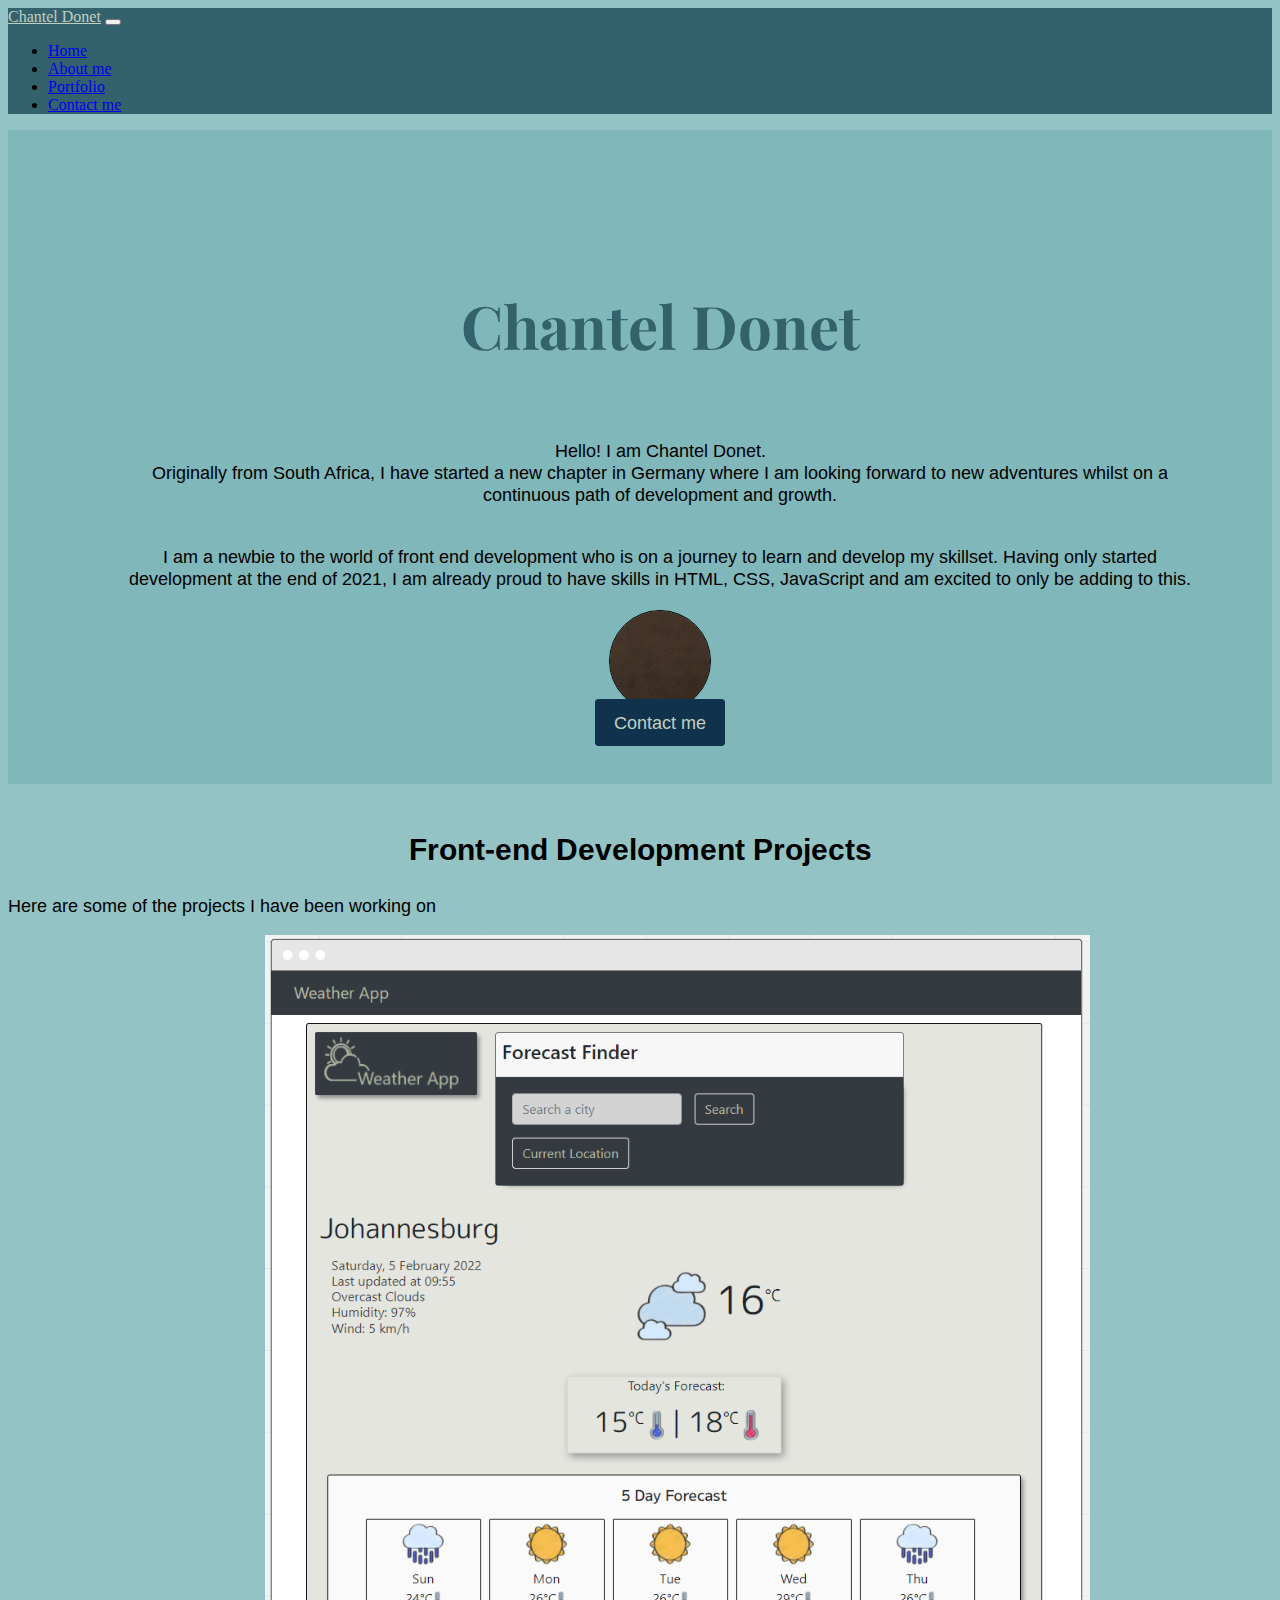
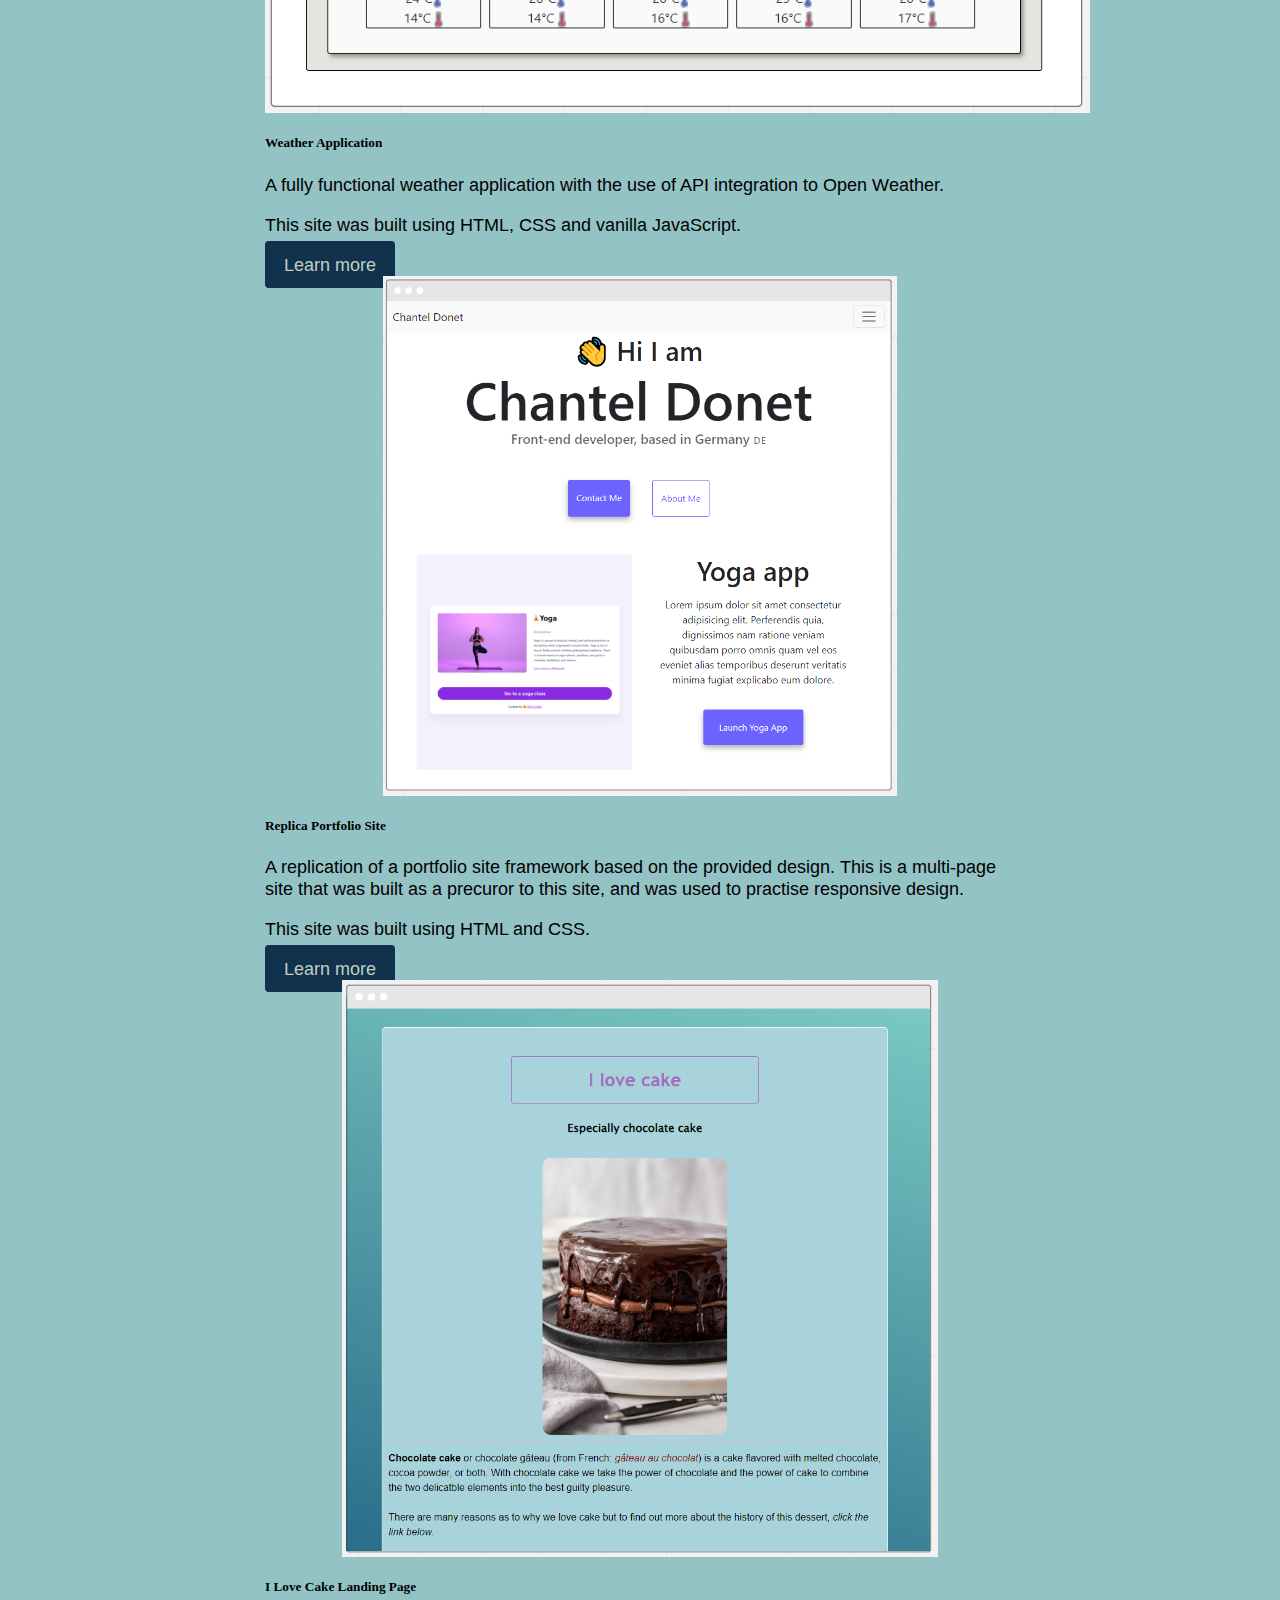
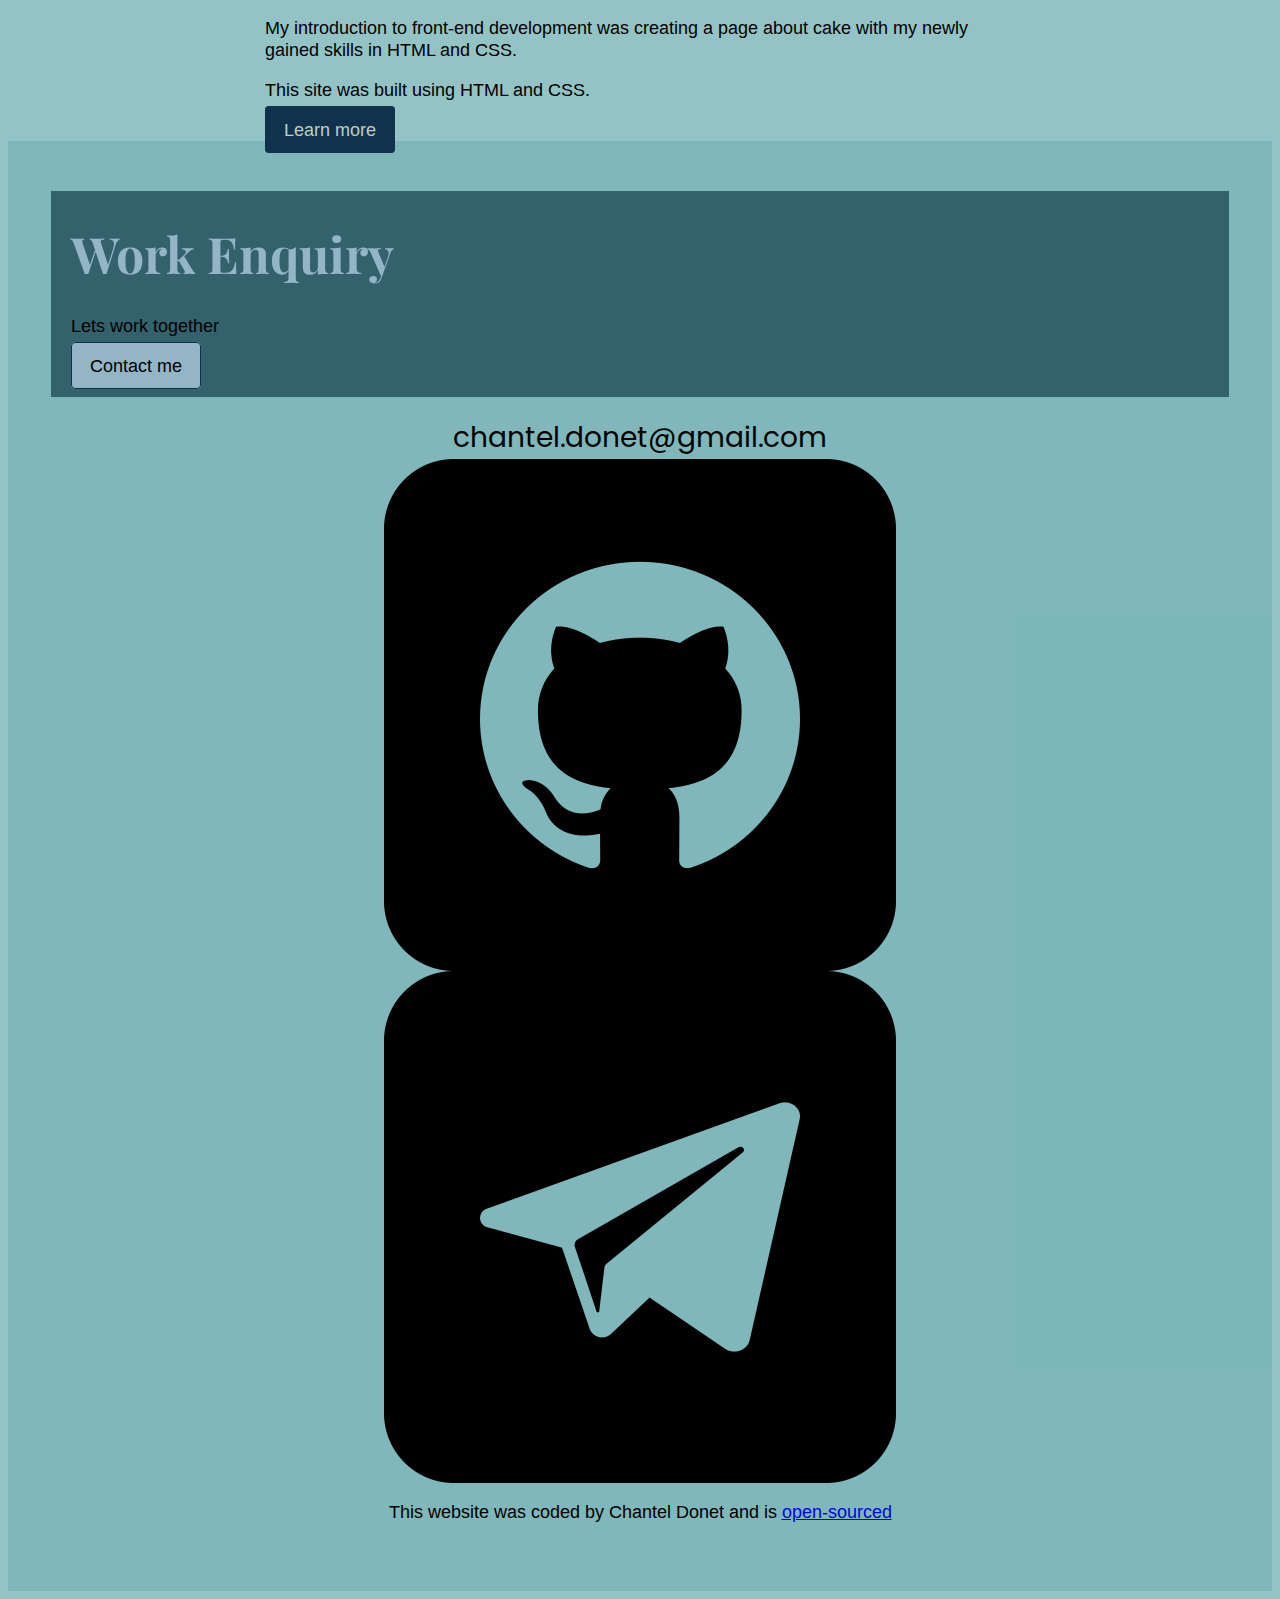
==== commit dbd4da3d: "formatting + styling improvements to site pages for desktop view" ====
--- a/index.html
+++ b/index.html
@@ -61,35 +61,38 @@
       </div>
     </nav>
     <div class="container-fluid hero page-heading">
-      <h1>Chantel Donet</h1>
-      <p>
-        Hello! I am Chantel Donet. <br />
-        Originally from South Africa, I have started a new chapter in Germany
-        where I am looking forward to new adventures whilst on a continuous path
-        of development and growth.
-      </p>
-
-      <p>
-        I am a newbie to the world of front end development who is on a journey
-        to learn and develop my skillset. Having only started development at the
-        end of 2021, I am already proud to have skills in HTML, CSS, JavaScript
-        and am excited to only be adding to this.
-      </p>
-      <div class="image-cropper">
-        <img
-          src="/images/SAVE_20220205_085033.jpg"
-          alt="profile picture"
-          class="img-fluid"
-        />
-      </div>
-      <a href="#" class="primary-link btn mt-3">Contact me</a>
+      <div class="container">
+        <h1>Chantel Donet</h1>
+        <p>
+          Hello! I am Chantel Donet. <br />
+          Originally from South Africa, I have started a new chapter in Germany
+          where I am looking forward to new adventures whilst on a continuous
+          path of development and growth.
+        </p>
+
+        <p class="mb-5">
+          I am a newbie to the world of front end development who is on a
+          journey to learn and develop my skillset. Having only started
+          development at the end of 2021, I am already proud to have skills in
+          HTML, CSS, JavaScript and am excited to only be adding to this.
+        </p>
+        <div class="image-cropper">
+          <img
+            src="/images/SAVE_20220205_085033.jpg"
+            alt="profile picture"
+            class="img-fluid"
+          />
+        </div>
+        <a href="#" class="primary-link btn mt-5">Contact me</a>
+      </div>
     </div>
+
     <div class="projects mb-5">
       <h2>Front-end Development Projects</h2>
-      <p class="text-center">
+      <p class="text-center mb-5">
         Here are some of the projects I have been working on
       </p>
-      <div class="card mb-2" style="max-width: 800px">
+      <div class="card mb-2" style="max-width: 750px">
         <div class="row g-0 m-3 align-items-center">
           <div class="col-md-4">
             <img
@@ -108,7 +111,7 @@
               <p>This site was built using HTML, CSS and vanilla JavaScript.</p>
 
               <a
-                href="/portfolio-of-work.html#weather-app"
+                href="/portfolio-of-work.html#weather-app-nav-link"
                 class="primary-link btn"
                 >Learn more</a
               >
@@ -117,7 +120,7 @@
         </div>
       </div>
 
-      <div class="card mb-2" style="max-width: 800px">
+      <div class="card mb-2" style="max-width: 750px">
         <div class="row g-0 m-2 ms-3 align-items-center">
           <div class="col-md-4">
             <img
@@ -147,7 +150,7 @@
         </div>
       </div>
 
-      <div class="card mb-2" style="max-width: 800px">
+      <div class="card mb-5" style="max-width: 750px">
         <div class="row g-0 m-3 align-items-center">
           <div class="col-md-4">
             <img
--- a/src/styles.css
+++ b/src/styles.css
@@ -12,7 +12,7 @@
 
 h1 {
   font-family: "Playfair Display", serif;
-  font-size: 64.63px;
+  font-size: 60px;
   font-weight: 700;
   line-height: 70px;
   color: var(--primary-teal);
@@ -49,8 +49,11 @@
   padding: 12px 18px;
   margin: 0 auto;
 }
+.primary-link:hover {
+  color: whitesmoke;
+}
 .secondary-link {
-  color: var(--primary-dark-blue);
+  color: black;
   background-color: var(--accent-color);
   font-family: "Arimo", sans-serif;
   font-size: 18px;
@@ -59,8 +62,10 @@
   border: 1px solid var(--primary-dark-blue);
   border-radius: 4px;
   padding: 12px 18px;
-
   margin: 0 auto;
+}
+.secondary-link:hover {
+  color: var(--primary-dark-blue);
 }
 .navbar {
   background-color: var(--primary-teal);
@@ -69,8 +74,6 @@
   color: var(--primary-accent-font-color);
 }
 .page-heading {
-  padding-top: 100px;
-  padding-bottom: 50px;
   padding: 100px 0 50px 40px;
   background-color: var(--background-teal);
 }
@@ -135,6 +138,9 @@
 .project-image img {
   display: flex;
 }
+.github-repository-link {
+  color: navy;
+}
 .enquiry-footer-section {
   background-color: var(--primary-teal);
   display: block;
@@ -157,7 +163,7 @@
   text-decoration: none;
   font-family: "Poppins", sans-serif;
   color: black;
-  font-size: 30px;
+  font-size: 28px;
 }
 .icons {
   max-width: 70px;
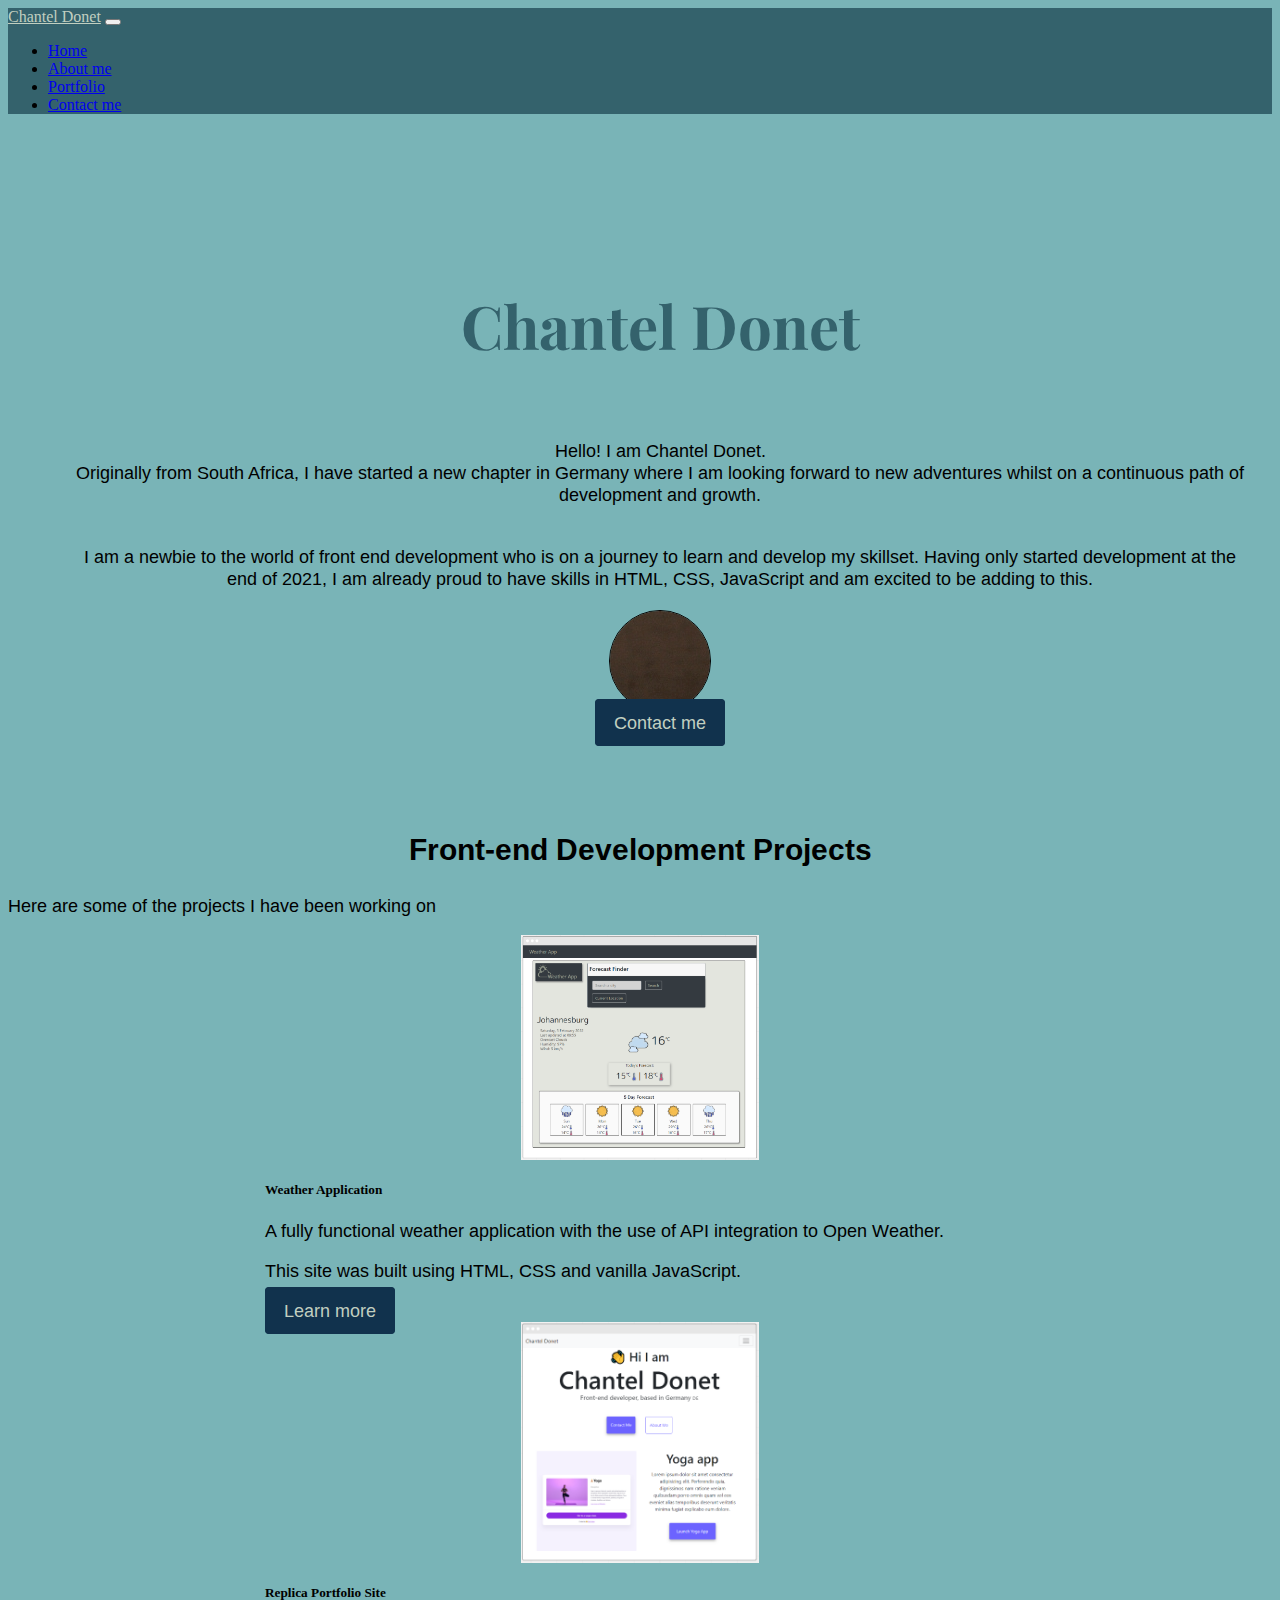
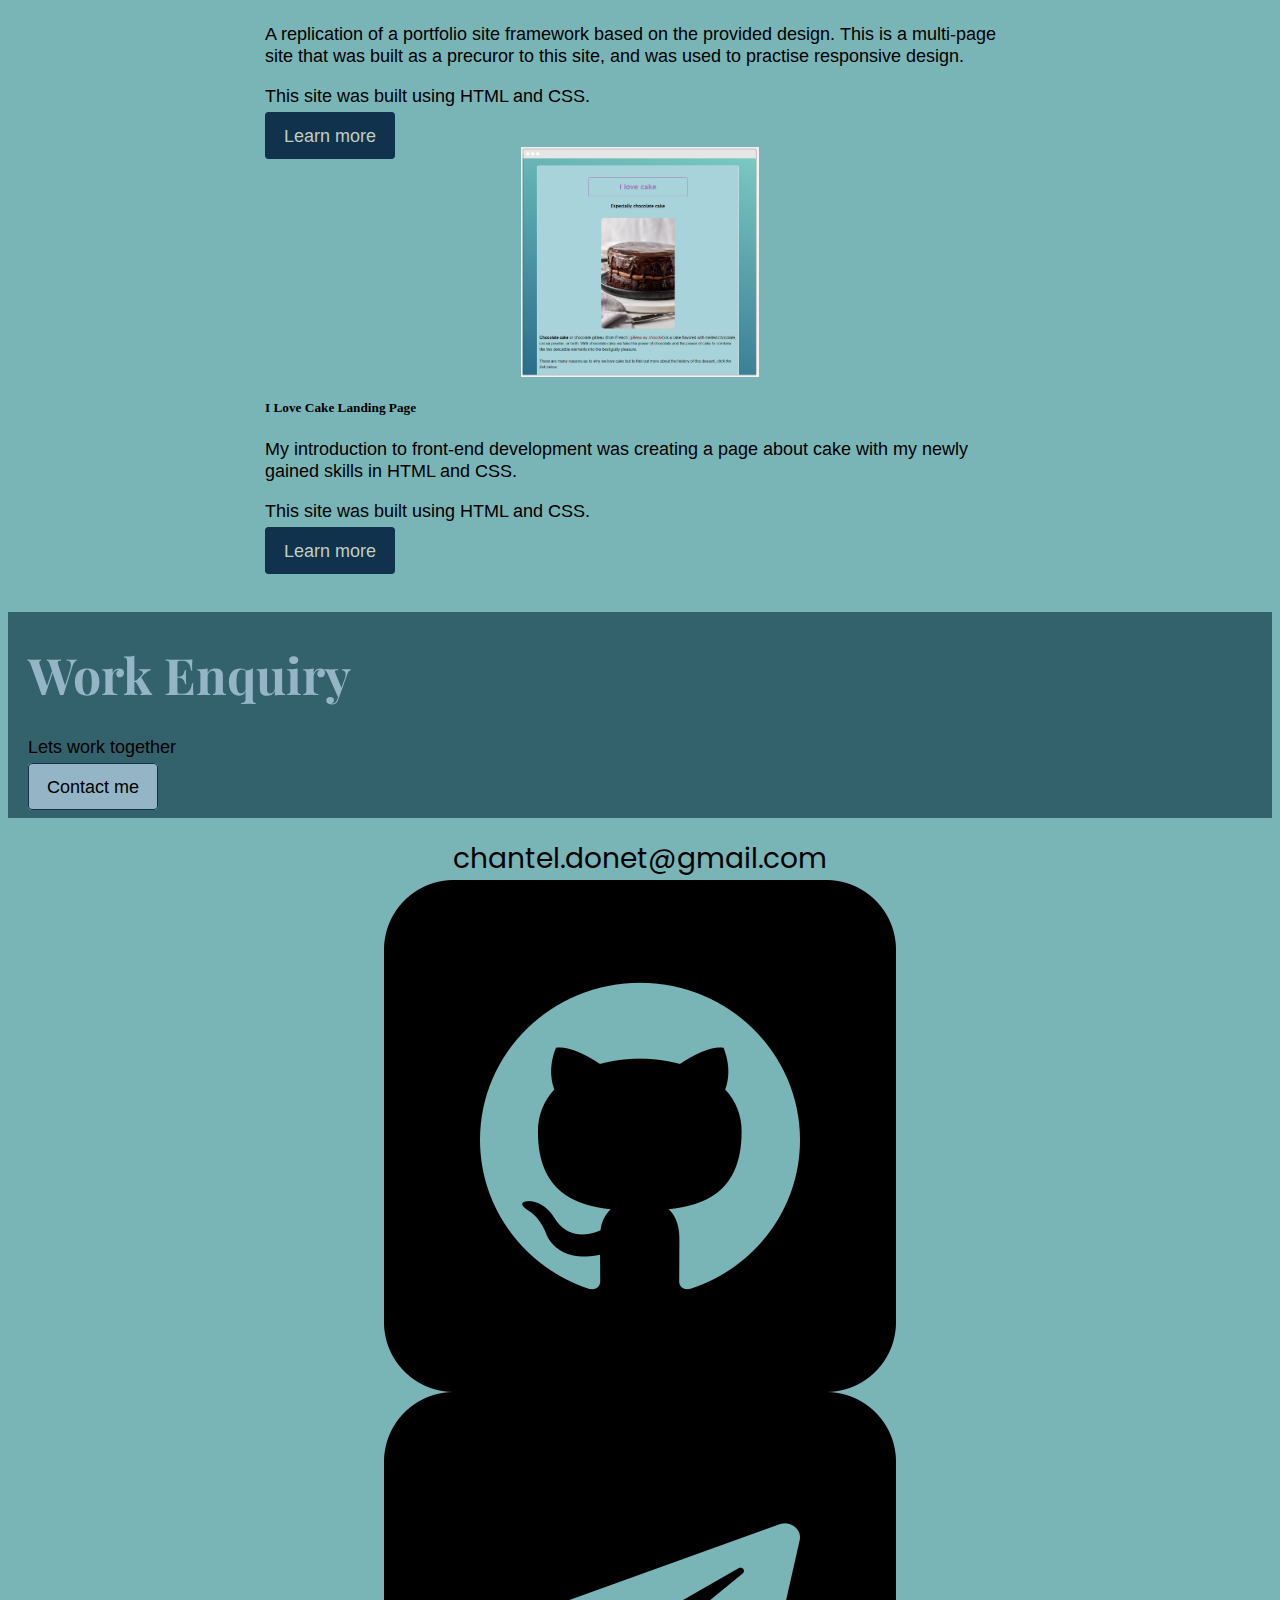
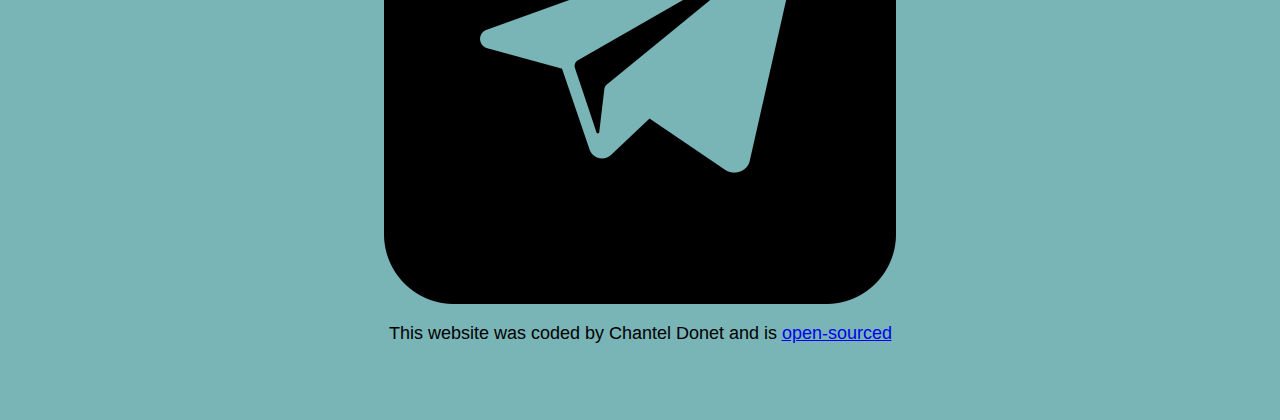
==== commit e2e0250e: "responsive design updates" ====
--- a/index.html
+++ b/index.html
@@ -74,7 +74,7 @@
           I am a newbie to the world of front end development who is on a
           journey to learn and develop my skillset. Having only started
           development at the end of 2021, I am already proud to have skills in
-          HTML, CSS, JavaScript and am excited to only be adding to this.
+          HTML, CSS, JavaScript and am excited to be adding to this.
         </p>
         <div class="image-cropper">
           <img
@@ -97,7 +97,7 @@
           <div class="col-md-4">
             <img
               src="images/weather-app-framed.PNG"
-              class="img-fluid rounded-start"
+              class="img-fluid rounded-start project-thumbnail-img"
               alt="weather app"
             />
           </div>
@@ -125,7 +125,7 @@
           <div class="col-md-4">
             <img
               src="images/portfolio-replica-framed.PNG"
-              class="img-fluid rounded-start"
+              class="img-fluid rounded-start project-thumbnail-img"
               alt="portfolio site"
             />
           </div>
@@ -155,7 +155,7 @@
           <div class="col-md-4">
             <img
               src="images/cake-site-framed.PNG"
-              class="img-fluid rounded-start"
+              class="img-fluid rounded-start project-thumbnail-img"
               alt="portfolio site"
             />
           </div>
@@ -182,11 +182,11 @@
     <footer class="container-fluid">
       <div class="enquiry-footer-section">
         <div class="row align-items-center">
-          <div class="col-7">
+          <div class="col-sm-7 col-12">
             <div class="enquiry-heading">Work Enquiry</div>
             <p>Lets work together</p>
           </div>
-          <div class="col-4">
+          <div class="col-sm-4 col-12">
             <div class="float-end">
               <a href="#" class="secondary-link btn">Contact me</a>
             </div>
--- a/src/styles.css
+++ b/src/styles.css
@@ -3,7 +3,7 @@
   --primary-dark-blue: #11324d;
   --primary-accent-font-color: #c1cfc0;
   --accent-color: #93b5c6;
-  --background-teal: rgba(121, 180, 183, 0.8);
+  --background-teal: rgba(121, 180, 183);
   --background-blue: rgba(52, 98, 108, 0.7);
 }
 body {
@@ -81,7 +81,6 @@
   text-align: center;
 }
 .hero p {
-  max-width: 90%;
   display: block;
   margin: 0 auto;
   padding: 20px;
@@ -99,6 +98,9 @@
 .card {
   margin: 0 auto;
 }
+.project-thumbnail-img {
+  max-width: 238px;
+}
 .about-me-content h1 {
   padding-bottom: 0px;
 }
@@ -115,6 +117,7 @@
 .row img {
   display: block;
   margin: 0 auto;
+  max-width: ;
 }
 .project-frame-primary {
   background-color: var(--background-teal);
@@ -145,7 +148,7 @@
   background-color: var(--primary-teal);
   display: block;
   margin: 0 auto;
-  max-width: 90%;
+
   padding: 20px;
 }
 .enquiry-heading {
@@ -171,3 +174,32 @@
   margin-bottom: 20px;
   display: inline;
 }
+
+@media (max-width: 768px) {
+  h1 {
+    font-size: 40px;
+  }
+  p {
+    font-size: 14px;
+  }
+  .enquiry-heading {
+    font-size: 40px;
+  }
+  .project-frame-primary img {
+    margin-bottom: 20px;
+  }
+  .project-frame-secondary img {
+    margin-top: 20px;
+  }
+  .about-me-image {
+    max-width: 216px;
+  }
+  .project-thumbnail-img {
+  }
+  .card-body {
+    text-align: center;
+  }
+  .project-info {
+    text-align: center;
+  }
+}
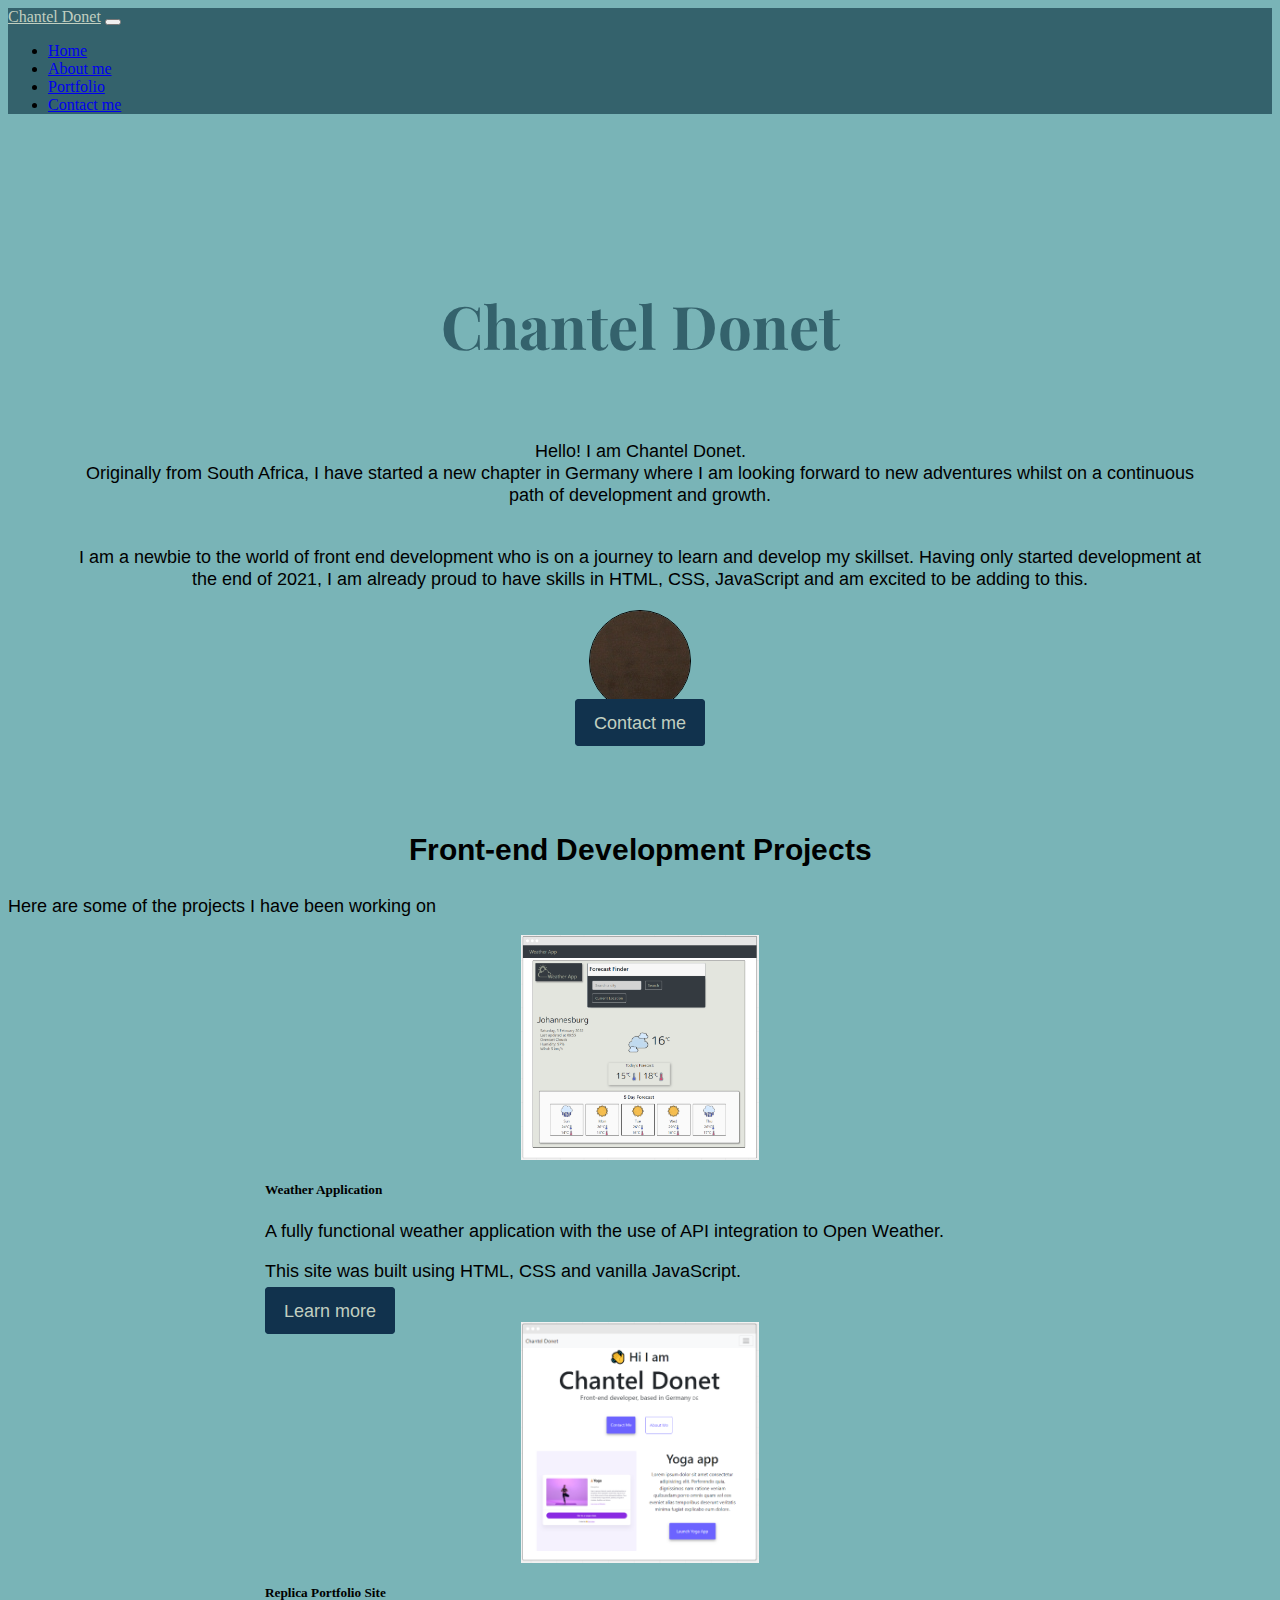
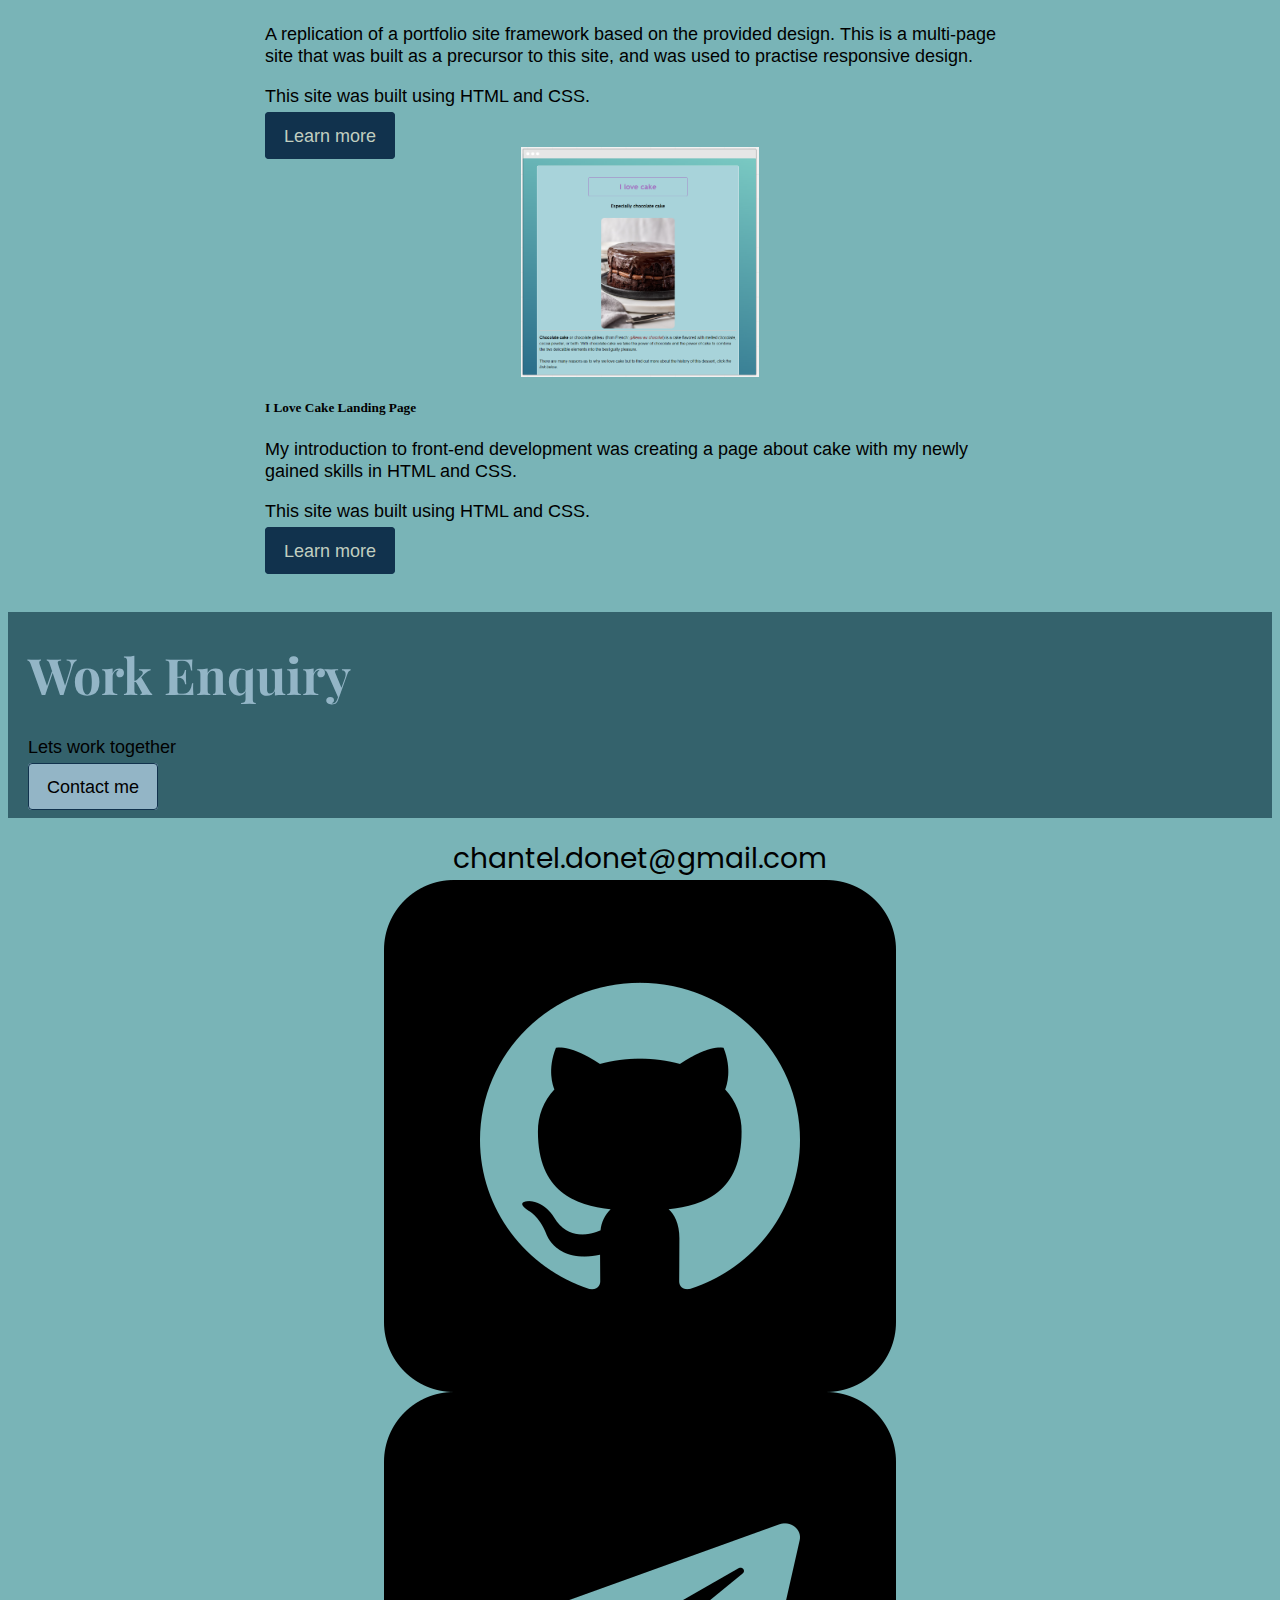
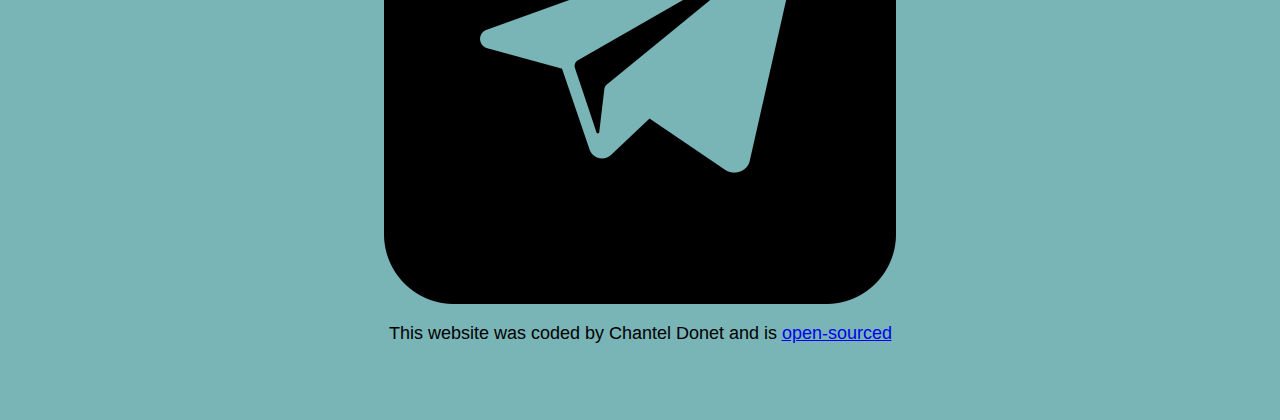
==== commit bd2372ce: "title and meta description added to all pages" ====
--- a/index.html
+++ b/index.html
@@ -22,7 +22,11 @@
       crossorigin="anonymous"
     ></script>
     <link rel="stylesheet" href="/src/styles.css" />
-    <title>Document</title>
+    <meta
+      name="description"
+      content="Chantel Donet | Front-end developer portfolio of work. Find out about who she is and what she has been working on."
+    />
+    <title>👩🏻‍💻Chantel Donet | Front-end Developer</title>
   </head>
   <body>
     <nav class="navbar navbar-expand-lg fixed-top navbar-dark">
@@ -135,7 +139,7 @@
               <p class="card-text">
                 A replication of a portfolio site framework based on the
                 provided design. This is a multi-page site that was built as a
-                precuror to this site, and was used to practise responsive
+                precursor to this site, and was used to practise responsive
                 design.
               </p>
               <p>This site was built using HTML and CSS.</p>
--- a/src/styles.css
+++ b/src/styles.css
@@ -74,7 +74,7 @@
   color: var(--primary-accent-font-color);
 }
 .page-heading {
-  padding: 100px 0 50px 40px;
+  padding: 100px 50px 50px 50px;
   background-color: var(--background-teal);
 }
 .hero {
@@ -148,7 +148,6 @@
   background-color: var(--primary-teal);
   display: block;
   margin: 0 auto;
-
   padding: 20px;
 }
 .enquiry-heading {
@@ -194,8 +193,7 @@
   .about-me-image {
     max-width: 216px;
   }
-  .project-thumbnail-img {
-  }
+
   .card-body {
     text-align: center;
   }
@@ -203,3 +201,8 @@
     text-align: center;
   }
 }
+@media (max-width: 540px) {
+  .about-me-content {
+    text-align: center;
+  }
+}
